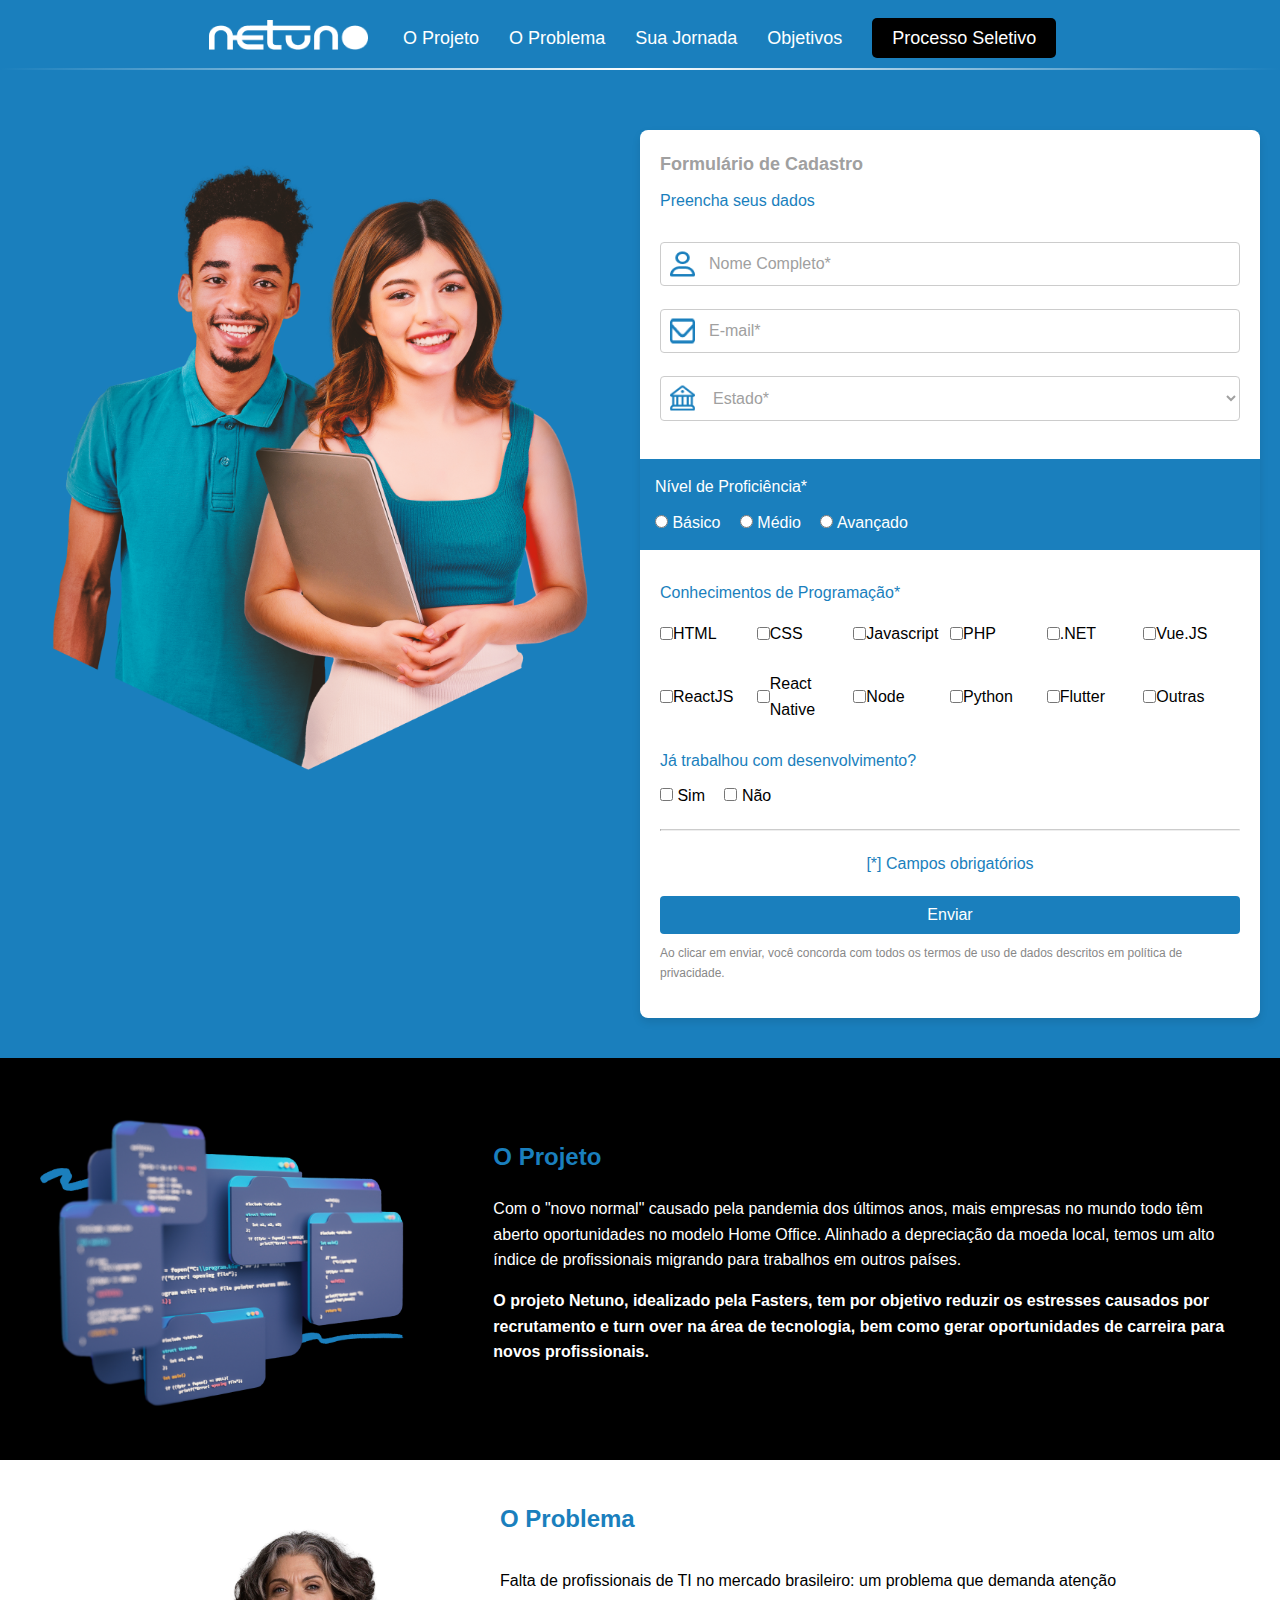
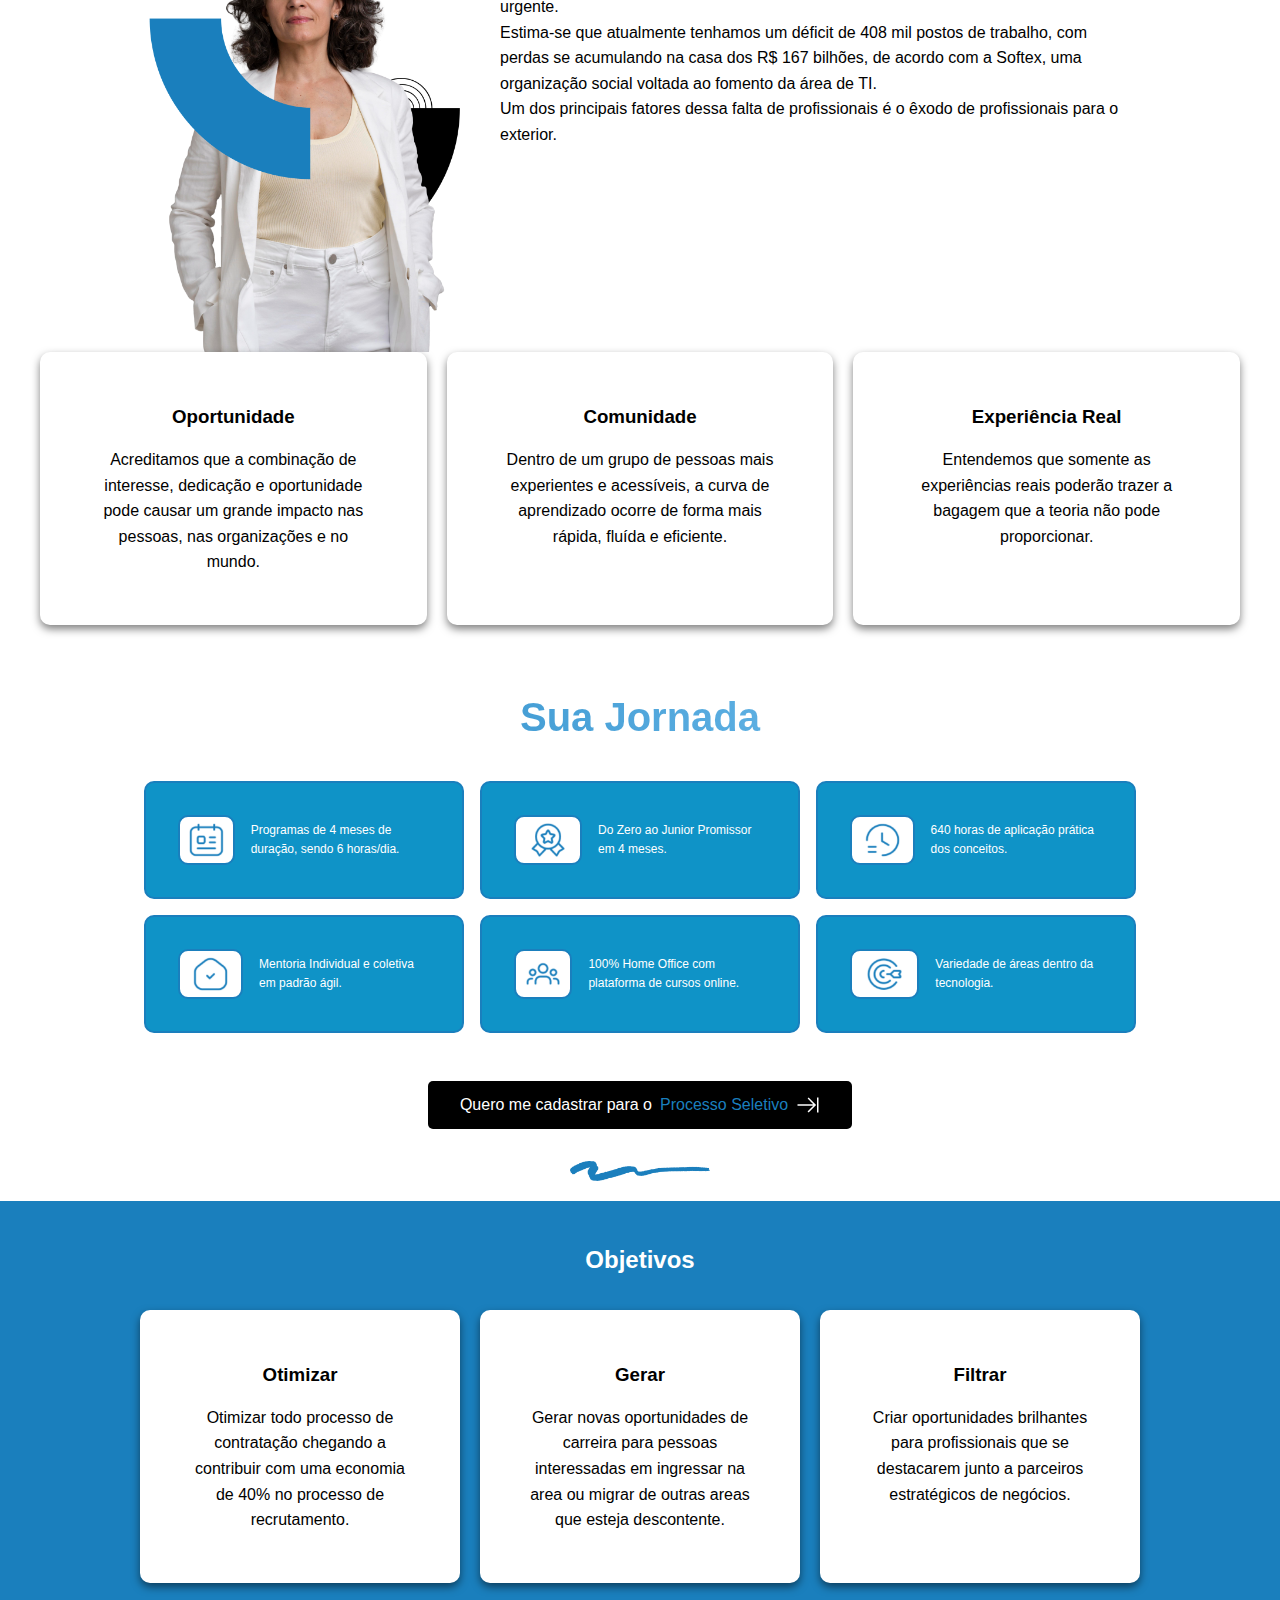
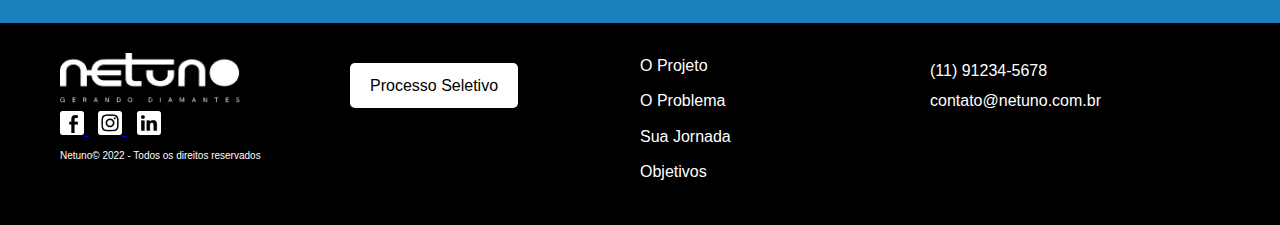
==== index.html @ 30e7a7a8 "change local index" ====
<!DOCTYPE html>
<html lang="pt-br">
<head>
    <meta charset="UTF-8">
    <meta name="viewport" content="width=device-width, initial-scale=1.0">
    <meta http-equiv="X-UA-Compatible" content="IE=edge">
    <link rel="stylesheet" href="../css/style.css">
    <link rel="stylesheet" href="../css/resposive.css">
    <title>Desafio HTML Netuno</title>
</head>
<body>
    <!-- Menu e linha gradiente -->
    <header>
        <nav>
            <div class="logo">
                <img src="../imgs/logo_header.png" alt="Logo da Empresa">
            </div>
            <ul>
                <li><a href="#projeto">O Projeto</a></li>
                <li><a href="#problema">O Problema</a></li>
                <li><a href="#jornada">Sua Jornada</a></li>
                <li><a href="#objetivos">Objetivos</a></li>
                <li><a href="#processo-seletivo" class="button">Processo Seletivo</a></li>
            </ul>
        </nav>
        <div class="gradiente-linha"></div>
    </header>

    <!-- Seção com imagem e formulário -->
    <section class="form-section">
        <div class="image-container_form">
            <img src="../imgs/estudantes_img.png" alt="jovens-estudante">
        </div>
        <div class="form-container">
            <div class="form-box">
                <h3 class="form-title">Formulário de Cadastro</h3>
                <p class="form-subtitle">Preencha seus dados</p>

                <div class="input-group">
                    <img src="../imgs/icon_user.png" class="icon" alt="Ícone Pessoa">
                    <input type="text" placeholder="Nome Completo*" class="input-text">
                </div>

                <div class="input-group">
                    <img src="../imgs/icon_email.png" class="icon" alt="Ícone Email">
                    <input type="email" placeholder="E-mail*" class="input-text">
                </div>

                <div class="input-group">
                    <img src="../imgs/icon_casa.png" class="icon" alt="Ícone Casa">
                    <select id="state" name="state" class="input-text">
                        <option value="" disabled selected>Estado*</option>
                        <option value="sp">São Paulo</option>
                        <option value="rj">Rio de Janeiro</option>
                        <option value="mg">Minas Gerais</option>
                    </select>
                </div>
                
                <div class="proficiency-box">
                    <p class="proficiency-title">Nível de Proficiência*</p>
                    <label><input type="radio" name="proficiency" value="basico"> Básico</label>
                    <label><input type="radio" name="proficiency" value="medio"> Médio</label>
                    <label><input type="radio" name="proficiency" value="avancado"> Avançado</label>
                </div>

                <div class="skills-box">
                    <p class="skills-title">Conhecimentos de Programação*</p>
                    <div class="checkbox-group">
                        <label><input type="checkbox" name="skills" value="html"> HTML</label>
                        <label><input type="checkbox" name="skills" value="css"> CSS</label>
                        <label><input type="checkbox" name="skills" value="javascript"> Javascript</label>
						<label><input type="checkbox" name="skills" value="php"> PHP</label>
                        <label><input type="checkbox" name="skills" value="net"> .NET</label>
						<label><input type="checkbox" name="skills" value="vue"> Vue.JS</label>
                    </div>

					<div class="checkbox-group">
						<label><input type="checkbox" name="skills" value="react"> ReactJS</label>
                        <label><input type="checkbox" name="skills" value="reactnat"> React Native</label>
                        <label><input type="checkbox" name="skills" value="node"> Node</label>
						<label><input type="checkbox" name="skills" value="python"> Python</label>
                        <label><input type="checkbox" name="skills" value="flutter"> Flutter</label>
                        <label><input type="checkbox" name="skills" value="outras"> Outras</label>
                    </div>                  
                

                <div class="experience-box">
                    <p>Já trabalhou com desenvolvimento?</p>
                    <label><input type="checkbox" name="experience" value="sim"> Sim</label>
                    <label><input type="checkbox" name="experience" value="nao"> Não</label>
                </div>

                <hr class="form-divider">

                <p class="required-fields">[*] Campos obrigatórios</p>
                <div class="center-button">
                    <button type="submit" class="submit-button">Enviar</button>
                </div>
                

                <p class="privacy-policy">Ao clicar em enviar, você concorda com todos os termos de uso de dados descritos em política de privacidade.</p>
            </div>
        </div>
    </section>
    <!-- Seções -->
    <!-- Seção Projeto-->
    <section id="projeto" class="project-section">
        <div class="project-content">
            <div class="image-container_proj">
                <img src="../imgs/janelas_img.png" alt="janelas de codigos">
            </div>
            <div class="project-text">
                <h2>O Projeto</h2>
                <p>Com o "novo normal" causado pela pandemia dos últimos anos, mais empresas no mundo todo têm aberto oportunidades no modelo Home Office.
                    Alinhado a depreciação da moeda local, temos um alto índice de profissionais migrando para trabalhos em outros países.
                </p>
                <p>O projeto Netuno, idealizado pela Fasters, tem por objetivo reduzir os estresses causados por recrutamento e turn over na área de tecnologia, bem como gerar oportunidades de carreira para novos profissionais.
                </p>
            </div>
        </div>
    </section>
   <!-- Seção Problema -->
<section id="problema" class="problem-section">
    <div class="problem-content">
        <div class="image-container_proj">
            <img src="../imgs/senhora_img.png" alt="senhora">
        </div>
        <div class="problem-text">
            <h2>O Problema</h2>
            <p>Falta de profissionais de TI no mercado brasileiro: um problema que demanda atenção urgente.</p>
            <p>Estima-se que atualmente tenhamos um déficit de 408 mil postos de trabalho, com perdas se acumulando na casa dos R$ 167 bilhões, de acordo com a Softex, uma organização social voltada ao fomento da área de TI.</p>
            <p>Um dos principais fatores dessa falta de profissionais é o êxodo de profissionais para o exterior.</p>
        </div>
    </div>
    <div class="problems-container">
        <div class="problem-box">
            <h3>Oportunidade</h3>
            <p>Acreditamos que a combinação de interesse, dedicação e oportunidade pode causar um grande impacto nas pessoas, nas organizações e no mundo.</p>
        </div>
        <div class="problem-box">
            <h3>Comunidade</h3>
            <p>Dentro de um grupo de pessoas mais experientes e acessíveis, a curva de aprendizado ocorre de forma mais rápida, fluída e eficiente.</p>
        </div>
        <div class="problem-box">
            <h3>Experiência Real</h3>
            <p>Entendemos que somente as experiências reais poderão trazer a bagagem que a teoria não pode proporcionar.</p>
        </div>
    </div>
</section>
    <!-- Seção Jornada -->
    <section id="jornada" class="journey-section">
        <h2 class="titulo-jornada">Sua Jornada</h2>
        <div class="journey-container">
            <div class="journey-box">
                <div class="icon-container">
                    <img src="../imgs/icon1_jornada.png" alt="Ícone 1">
                </div>    
                <p>Programas de 4 meses de duração, sendo 6 horas/dia.</p>
            </div>            
            <div class="journey-box">
                <div class="icon-container">
                    <img src="../imgs/icon2_jornada.png" alt="Ícone 2">
                </div> 
                <p>Do Zero ao Junior Promissor em 4 meses.</p>
            </div>
            <div class="journey-box">
                <div class="icon-container">
                    <img src="../imgs/icon3_jornada.png" alt="Ícone 3">
                </div> 
                    <p>640 horas de aplicação prática dos conceitos.</p>
            </div>
        </div>
        <div class="journey-container">    
            <div class="journey-box">
                <div class="icon-container">
                    <img src="../imgs/icon4_jornada.png" alt="Ícone 4">
                </div> 
                    <p>Mentoria Individual e coletiva em padrão ágil.</p>              
            </div>
            <div class="journey-box">
                <div class="icon-container">
                    <img src="../imgs/icon5_jornada.png" alt="Ícone 5">
                </div> 
                <p>100% Home Office com plataforma de cursos online.</p>              
            </div>
            <div class="journey-box">
                <div class="icon-container">
                    <img src="../imgs/icon6_jornada.png" alt="Ícone 6">
                </div> 
                <p>Variedade de áreas dentro da tecnologia.</p>          
            </div>
        </div>
        <div class="button-journey">
            <button class="botao-processo">
                <span>Quero me cadastrar para o </span>
                <span class="texto-azul">Processo Seletivo</span>
                <img src="../imgs/seta_icon_processo.png" alt="icone Seta" class="seta-icone" >
            </button>
        </div>
        <img src="../imgs/pincel_img.png" alt="Imagem pincel" class="imagem-pincel">
    </section>

    <!-- Seção Objetivos -->
    <section id="objetivos" class="objectives-section">
        <h2>Objetivos</h2>
        <div class="objectives-container">
            <div class="objective-box">
                <h3>Otimizar</h3>
                <p>Otimizar todo processo de contratação chegando a contribuir com uma economia de 40% no processo de recrutamento.</p>
            </div>
            <div class="objective-box">
                <h3>Gerar</h3>
                <p>Gerar novas oportunidades de carreira para pessoas interessadas em ingressar na area ou migrar de outras areas que esteja descontente.</p>
            </div>
            <div class="objective-box">
                <h3>Filtrar</h3>
                <p>Criar oportunidades brilhantes para profissionais que se destacarem junto a parceiros estratégicos de negócios.</p>
            </div>
        </div>
    </section>

	<!-- Rodapé -->
<footer>
    <div class="footer-container">
        <!-- 1ª Coluna: Logo e Redes Sociais -->
        <div class="footer-column">
            <div class="footer-logo">
                <img src="../imgs/logo_footer.png" alt="Logo da Empresa">
            </div>
            <div class="footer-social-media">
                <a href="https://www.facebook.com/seu-perfil" target="_blank">
                    <img src="../imgs/icon_faceb.png" alt="Facebook">
                </a>
                <a href="https://www.instagram.com/seu-perfil" target="_blank">
                    <img src="../imgs/icon_instagram.png" alt="Instagram">
                </a>
                <a href="https://www.linkedin.com/in/seu-perfil" target="_blank">
                    <img src="../imgs/icon_linkedin.png" alt="LinkedIn">
                </a>
				<p>Netuno©  2022 - Todos os direitos reservados</p>
            </div>
        </div>

        <!-- 2ª Coluna: Botão Processo Seletivo -->
        <div class="footer-column">
            <a href="#processo-seletivo" class="footer-button">Processo Seletivo</a>
        </div>

        <!-- 3ª Coluna: Links do Menu -->
        <div class="footer-column">
            <ul>
                <li><a href="#projeto">O Projeto</a></li>
                <li><a href="#problema">O Problema</a></li>
                <li><a href="#jornada">Sua Jornada</a></li>
                <li><a href="#objetivos">Objetivos</a></li>
            </ul>
        </div>

        <!-- 4ª Coluna: Contato -->
        <div class="footer-column">
            <p>(11) 91234-5678</p>
            <p>contato@netuno.com.br</p>
        </div>
    </div>
</footer>
</body>
</html>
---- css/style.css ----
:root{
    --azul: #1A7FBD;
    --preto: #000000;
    --branco: #FFFFFF;
}

* {
    margin: 0;
    padding: 0;
    box-sizing: border-box;
}

/* Estilos do corpo */
body {
    font-family: Arial, sans-serif;
    line-height: 1.6;
    background-color: var(--azul);
}

/* Estilo do menu */
header {
    background-color: var(--azul);
    padding: 20px 0;
}

nav {
    display: flex;
    justify-content: center;
    align-items: center;
    flex-wrap: wrap;
    padding: 0 20px; /* Ajusta os espaçamentos */
}

nav .logo img {
    height: 30px;
    margin-right: 20px;
}

nav ul {
    list-style: none;
    display: flex;
    justify-content: center;
    align-items: center;
}

nav ul li {
    margin: 0 15px;
}

nav ul li a {
    color: var(--branco);
    text-decoration: none;
    font-size: 18px;
    transition: color 0.3s;
}

nav ul li a:hover {
    color: #ddd;
}

nav ul li a.button {
    padding: 10px 20px;
    background-color: var(--preto);
    border-radius: 5px;
}

nav ul li a.button:hover {
    background-color: var(--azul);
}

/* Linha gradiente abaixo do menu */
.gradiente-linha {
    height: 2px;
    background: linear-gradient(to right, rgba(255, 255, 255, 0), rgba(255, 255, 255, 1), rgba(255, 255, 255, 0));
    margin-top: 10px;
}

/* Seção de formulário */
.form-section {
    display: flex;
    padding: 40px 20px;
}

.image-container_form {
    width: 100%; 
    margin-bottom: 20px;
}

.image-container_form img {
    width: 100%; 
    height: auto;
    display: block;
  }

  .form-container {
    width: 100%; 
    padding-left: 0;
}

.form-box {
    background-color: var(--branco);
    padding: 20px;
    border-radius: 8px;
    box-shadow: 0 4px 8px rgba(0, 0, 0, 0.1);
    border-top-left-radius: 8px;
    border-bottom-right-radius: 8px;
    border-image-source: linear-gradient(to right, var(--azul), var(--azul));
    border-image-slice: 1;
}

input[type=text], select {
    width: 100%;
    padding: 12px 20px;
    margin: 8px 0;
    display: inline-block;
    border: 1px solid #ccc;
    border-radius: 4px;
    box-sizing: border-box;
    color: #A0A0A0;
    font-size: 16px; /* Tamanho da fonte consistente */
}

.form-title {
    color: #A0A0A0;
    font-size: 18px;
    margin-bottom: 10px;
}

.form-subtitle {
    color: #1A7FBD;
    font-size: 16px;
    margin-bottom: 20px;
}

.input-group {
    position: relative;
    margin-bottom: 15px;
}

.input-group .icon {
    position: absolute;
    left: 10px;
    top: 50%;
    transform: translateY(-50%);
    width: 25px; /* Tamanho do ícone */
    height: 25px; /* Tamanho do ícone */
}

.input-group input, 
.input-group select {
    width: 100%;
    padding: 12px 20px 12px 48px; 
    border: 1px solid #ccc;
    border-radius: 4px;
    color: #A0A0A0;
    font-size: 16px; 
    box-sizing: border-box;    
    background-color: white;
}

.input-group input::placeholder {
    color: #A0A0A0;
}

.proficiency-box {
    background-color:#1A7FBD;
    padding: 15px;
    /*border-radius: 4px;*/
    margin-top: 30px;
    margin-bottom: 30px;
    margin-left: -20px;
    margin-right: -20px
}

.proficiency-title {
    color:var(--branco);
    margin-bottom: 10px;
}

.proficiency-box label {
    color: var(--branco);
    margin-right: 15px;
}

.skills-box {
    margin-bottom: 15px;
}

.skills-title {
    color: #1A7FBD;
    margin-bottom: 15px;
}

.checkbox-group {
    display: flex;
    justify-content: space-between;
    margin-bottom: 15px;
}
  
.checkbox-group label {
    width: 100%; /* Cada label ocupará a largura total disponível */
    margin-bottom: 10px;
    display: flex;
    align-items: center;
}

.experience-box {
    margin-bottom: 20px;
}

.experience-box p {
    color: #1A7FBD;
    margin-bottom: 10px;
}

.experience-box label {
    margin-right: 15px;
}

.form-divider {
    border-top: 1px solid #ccc;
    margin: 20px 0;
}

.required-fields {
    color: #1A7FBD;
    margin-bottom: 20px;
    text-align: center;
}

.submit-button {
    background-color: #1A7FBD;
    color: #fff;
    padding: 10px;
    border: none;
    border-radius: 4px;
    cursor: pointer;
    font-size: 16px;
    text-align: center;
    width: 100%; 
}

/* Centralizar botão salvar */
.center-button{
    text-align: center;
}

.submit-button:hover {
    background-color: #1A7FBD;
}

.privacy-policy {
    font-size: 12px;
    color: #888;
    margin-top: 10px;
}

/* Estilo para seções e containers de "Projeto" e "Problema" */
/* Seção de projeto */
.project-section {
    background-color: var(--preto);
    padding: 40px;
    display: flex;
    justify-content: center;
    align-items: center;
}

.project-content {
    display: flex;
    align-items: center;
    gap: 80px;
    max-width: 1200px;
    width: 100%;
    flex-wrap: wrap;
}

.image-container {
    flex: 1;
    display: flex;
    justify-content: center;
    align-items: center;
}

.image-container img {
    max-width: 100%;
    height: auto;
    border-radius: 8px;
}

.project-text {
    flex: 2;
    color: var(--branco);
}

.project-text h2 {
    color: var(--azul);
    margin-bottom: 20px;
}

.project-text p {
    margin-bottom: 15px;
}

#projeto {
    background-color: var(--preto);
    color: var(--azul); 
    padding: 40px; 
    text-align: left;
}

/* Estilo para o título (h2) da seção "O Projeto" */
.project-text h2 {
    color: var(--azul);
    text-align: left;
}

/* Estilo para o 1º parágrafo */
.project-text p:first-of-type {
    color: var(--branco);
    text-align: left;
}

/* Estilo para o 2º parágrafo */
.project-text p:nth-of-type(2) {
    color: var(--branco);
    font-weight: bold;
    text-align: left;
}

/* Estilo para seção Jornada */
#jornada {
    background-color: var(--branco);
    padding: 20px;
    text-align: left;    
}

.titulo-jornada {
    font-size: 2.5rem;
    background: linear-gradient(to right, var(--azul), #87CEFA);
    -webkit-background-clip: text;
    -webkit-text-fill-color: transparent;
    margin-bottom: 2rem;
    text-align: center;
}

.journey-container {
    display: flex;
    flex-wrap: wrap;
    justify-content: center;
    gap: 1rem;
}

.journey-box {
    background-color: rgb(15, 147, 199);
    color: white;
    width: 320px;
    margin-bottom: 16px;
    padding: 2rem;
    border-radius: 10px; 
    border: 2px solid var(--azul); 
    display: flex;
    align-items: center;
    font-size: 12px;   
    gap: 1rem;
}

.journey-box .icon-container {
    width: 90px; 
    height: 50px; 
    border-radius: 10px; 
    border: 2px solid var(--azul); 
    display: flex;
    justify-content: center;
    align-items: center;
    background-color: white; 
}

.journey-box img {
    max-width: 100%; 
    max-height: 75%; 
    object-fit: contain;
}

.botao-processo {
    background-color: black;
    color: white;
    padding: 0.75rem 2rem;
    border: none;
    border-radius: 5px;
    cursor: pointer;
    font-size: 1rem;
    display: flex;
    align-items: center;
    justify-content: center;
    gap: 0.5rem;
}

.button-journey {
    display: flex;
    justify-content: center;
    align-items: center;
    text-align: center;
    margin-top: 2rem;
}

.botao-processo .texto-azul {
    color: var(--azul);
}

.seta-icone {
    width: 1.5rem; /* Ajuste o tamanho da seta conforme necessário */
    height: auto;
    display: inline-block;
    vertical-align: middle;
}

.imagem-pincel {
    display: block;
    margin: 2rem auto 0;
    width: 140px; 
}

/* Estilo geral para as seções Problema e Objetivos */
#problema{
    background-color: var(--branco);
    color: var(--preto); 
    padding: 40px;
}

#objetivos {
    background-color: var(--azul);
    color: var(--preto); 
    padding: 40px; 
}

/* Estrutura e alinhamento das seções */
.problem-section,
.objectives-section {
    display: flex;
    flex-direction: column;
    align-items: center;
    padding: 40px 40px;
}

/* Conteúdo principal das seções */
.problem-content,
.objectives-container {
    display: flex;
    justify-content: center;
    gap: 40px;
    flex-wrap: wrap;
    max-width: 1000px;
    width: 100%;
}
/* Imagem na seção Problema */
.image-container_proj {
    flex: 1;
    max-width: 400px;
}

.image-container_proj img {
    width: 100%;
    height: auto;
    display: block;
    border-radius: 8px;
}

.problem-text {
    flex: 2;
    max-width:700px;
}

.problem-section h2{
    color:var(--azul);
    margin-bottom: 30px;
}

/* Caixas de Problema e Objetivos */
.problem-box,
.objective-box {
    background-color: var(--branco);
    flex: 1;
    min-width: 300px;
    max-width: 400px;
    padding: 50px;
    border-radius: 10px;
    text-align: center;
    box-shadow: 0 4px 8px rgba(0, 0, 0, 0.5);
    transition: transform 0.2s ease-in-out;
}

/* Ajuste para garantir que as caixas tenham a mesma altura */
.problems-container,
.objectives-container {
    display: flex;
    justify-content: center;
    gap: 20px;
}

.problem-box,
.objective-box {
    width: 100%;
    height: auto;
}

/* Efeito de hover */
.problem-box:hover,
.objective-box:hover {
    transform: translateY(-5px);
}

/* Estilo para o título (h2) das seções */

.objectives-section h2 {
    color: var(--branco);
    margin-bottom: 30px;
}

/* Estilo para os subtítulos (h3) dentro das caixas */
.problem-box h3,
.objective-box h3 {
    color: var(--preto);
    margin-bottom: 15px;
}

/* Estilos do Rodapé */
footer {
    background-color: var(--preto);
    color: var(--branco);
    padding: 20px 0;    
}

.footer-container {
    display: flex;
    justify-content: space-between;
    max-width: 1200px;
    margin: 0 auto;
    padding: 0 20px;
}

.footer-social-media p {
font-size: 10px;
}

.footer-column {
    flex: 1 1 100%;
    margin: 10px 0;
    max-width: 300px;
    text-align: left;
}

.footer-logo img {
    max-width: 180px; 
}

.footer-social-media a {
    margin-right: 10px;
}

.footer-social-media img {
    width: 24px; 
    height: 24px;
}

.footer-button {
    background-color: var(--branco);
    color: var(--preto);
    padding: 10px 20px;
    text-decoration: none;
    border-radius: 5px;
    display: inline-block;
    margin-top: 10px;
    text-align: center;
}

.footer-button:hover {
    background-color: gray;
}

.footer-column ul {
    list-style-type: none;
    padding: 0;
}

.footer-column ul li {
    margin-bottom: 10px;
}

.footer-column ul li a {
    color: white;
    text-decoration: none;
}

.footer-column ul li a:hover {
    text-decoration: underline;
}

.footer-column p {
    margin: 5px 0;
}
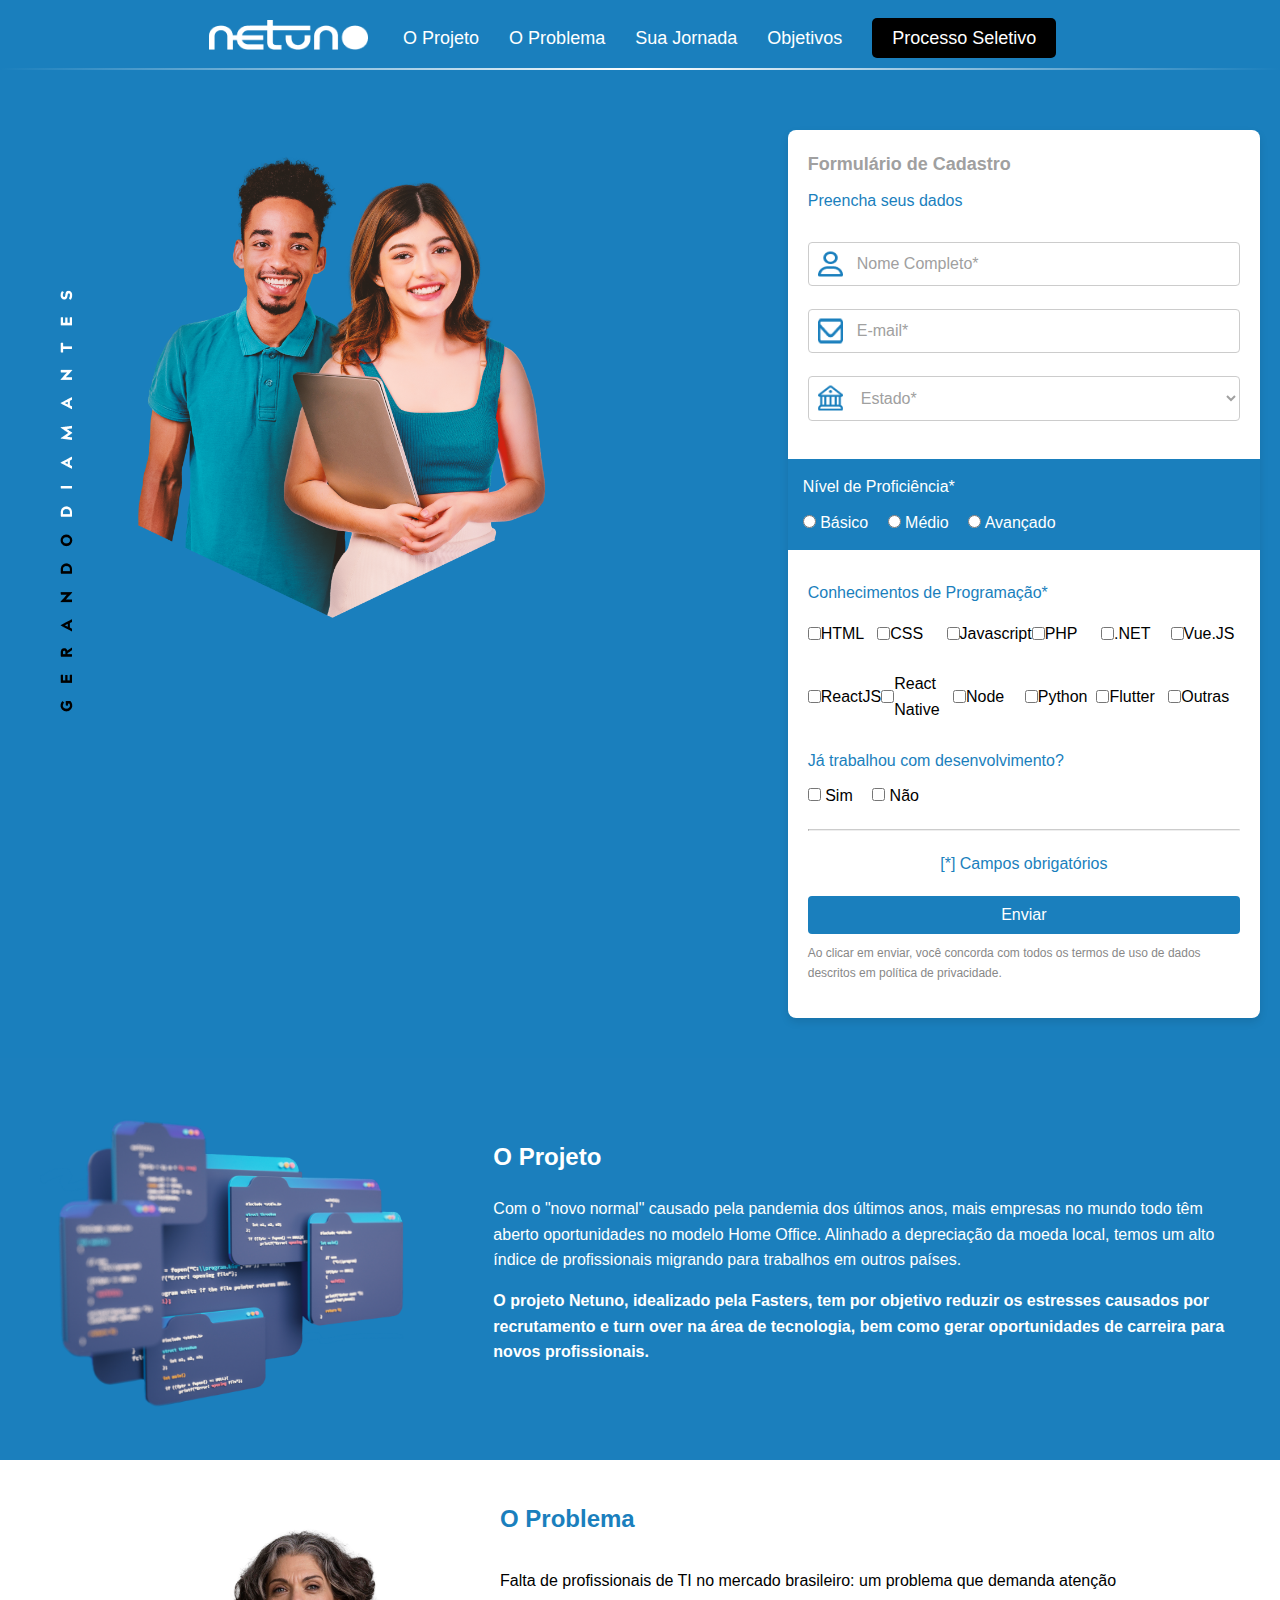
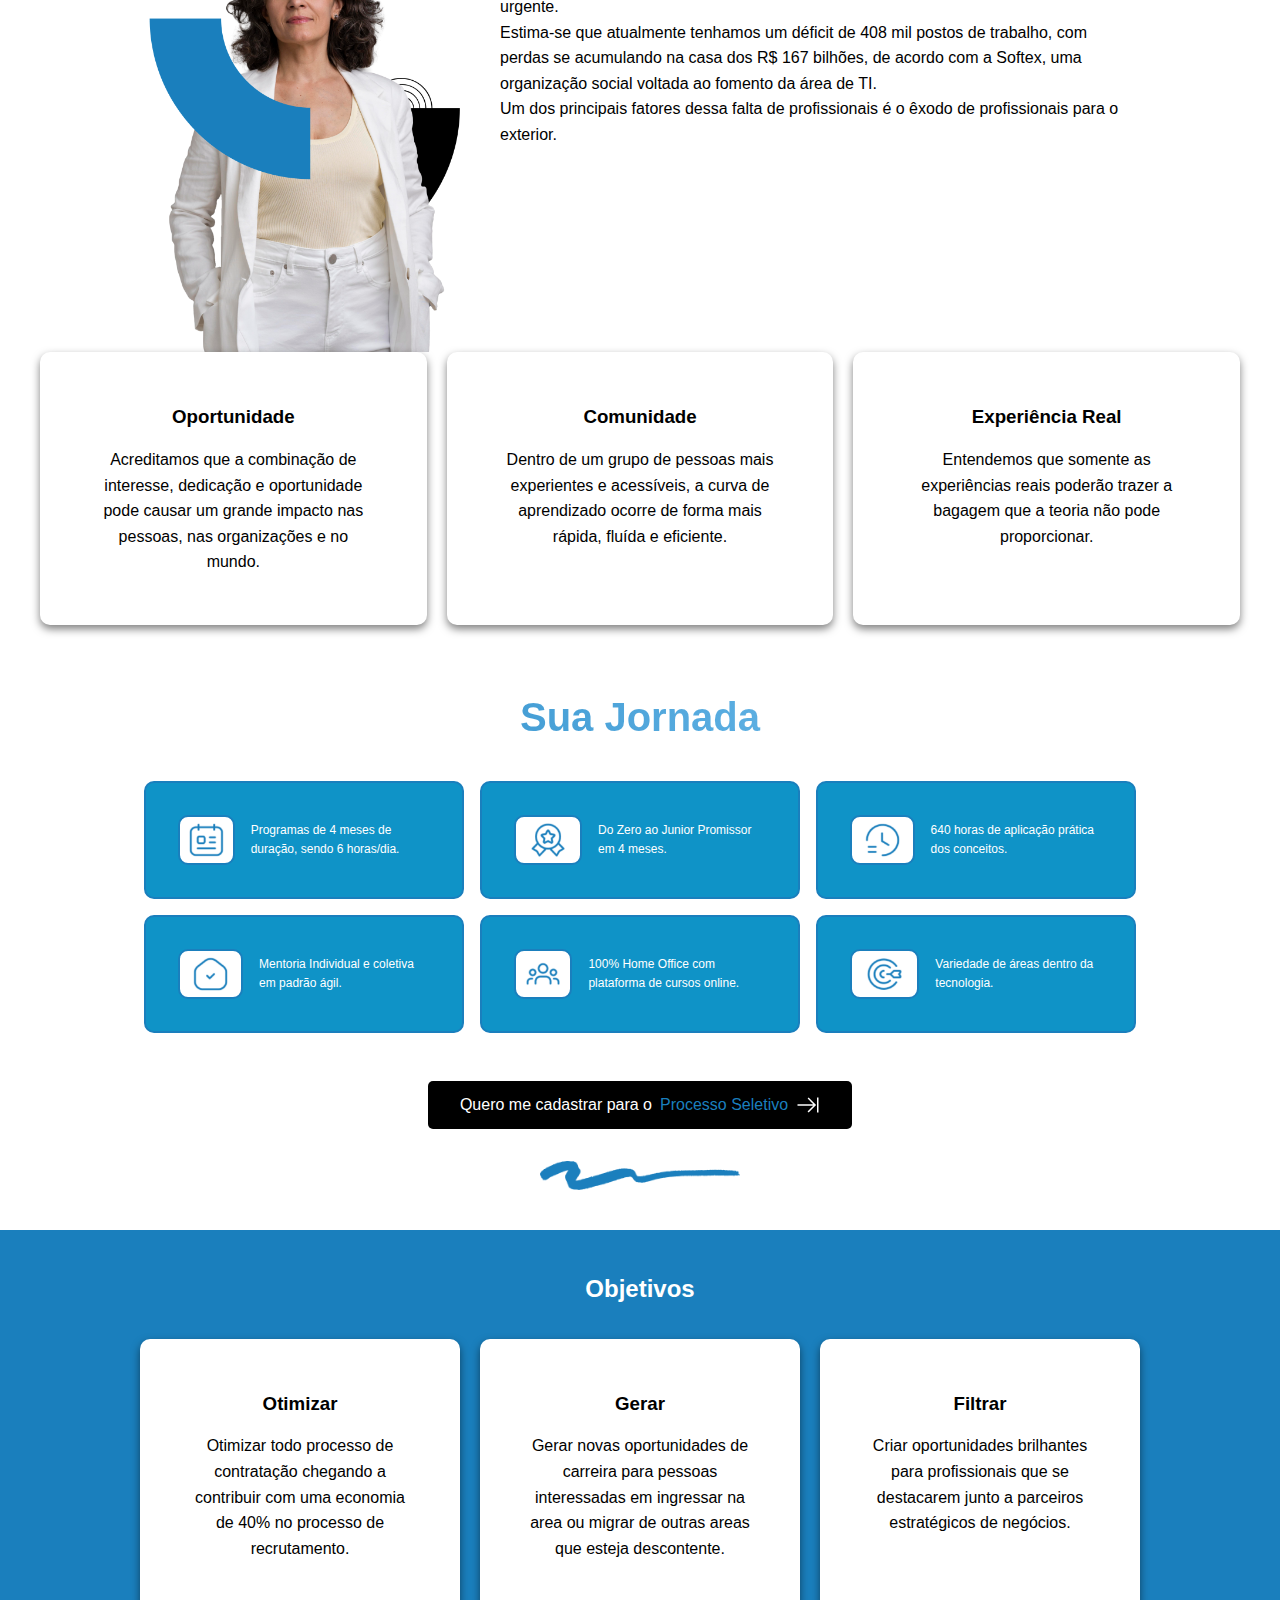
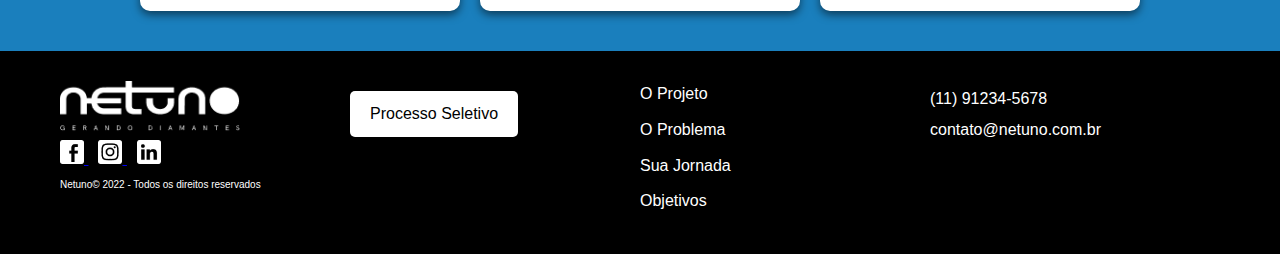
==== commit 9f442024: "edit css" ====
--- a/index.html
+++ b/index.html
@@ -6,7 +6,7 @@
     <meta http-equiv="X-UA-Compatible" content="IE=edge">
     <link rel="stylesheet" href="../css/style.css">
     <link rel="stylesheet" href="../css/resposive.css">
-    <title>Desafio HTML Netuno</title>
+    <title>Desafio frontend Netuno</title>
 </head>
 <body>
     <!-- Menu e linha gradiente -->
@@ -28,6 +28,9 @@
 
     <!-- Seção com imagem e formulário -->
     <section class="form-section">
+        <div class="image-vertical">
+            <img src="../imgs/GerandoDiamantes.png" alt="frase gerando diamentes">
+        </div>
         <div class="image-container_form">
             <img src="../imgs/estudantes_img.png" alt="jovens-estudante">
         </div>
--- a/css/style.css
+++ b/css/style.css
@@ -1,5 +1,6 @@
 :root{
     --azul: #1A7FBD;
+    --azulpj: #1B7FBD;
     --preto: #000000;
     --branco: #FFFFFF;
 }
@@ -28,7 +29,7 @@
     justify-content: center;
     align-items: center;
     flex-wrap: wrap;
-    padding: 0 20px; /* Ajusta os espaçamentos */
+    padding: 0 20px;
 }
 
 nav .logo img {
@@ -87,14 +88,19 @@
 }
 
 .image-container_form img {
-    width: 100%; 
+    width: 70%; 
     height: auto;
     display: block;
   }
 
-  .form-container {
-    width: 100%; 
-    padding-left: 0;
+.image-vertical{
+    margin: 40px;
+    padding-top: 120px;
+
+}
+.form-container {
+    width: 70%; 
+    padding-left: 0px;
 }
 
 .form-box {
@@ -286,32 +292,28 @@
     height: auto;
     border-radius: 8px;
 }
+/* Estilo para a seção "O Projeto" */
+#projeto {
+    background-color: var(--azulpj);
+    color: var(--branco); 
+    padding: 40px; 
+    text-align: left;
+}
 
 .project-text {
     flex: 2;
     color: var(--branco);
 }
 
+/* Estilo para o título (h2) da seção "O Projeto" */
 .project-text h2 {
-    color: var(--azul);
+    color: var(--branco);
     margin-bottom: 20px;
+    text-align: left;
 }
 
 .project-text p {
     margin-bottom: 15px;
-}
-
-#projeto {
-    background-color: var(--preto);
-    color: var(--azul); 
-    padding: 40px; 
-    text-align: left;
-}
-
-/* Estilo para o título (h2) da seção "O Projeto" */
-.project-text h2 {
-    color: var(--azul);
-    text-align: left;
 }
 
 /* Estilo para o 1º parágrafo */
@@ -417,7 +419,8 @@
 .imagem-pincel {
     display: block;
     margin: 2rem auto 0;
-    width: 140px; 
+    padding-bottom: 20px;
+    width: 200px; 
 }
 
 /* Estilo geral para as seções Problema e Objetivos */
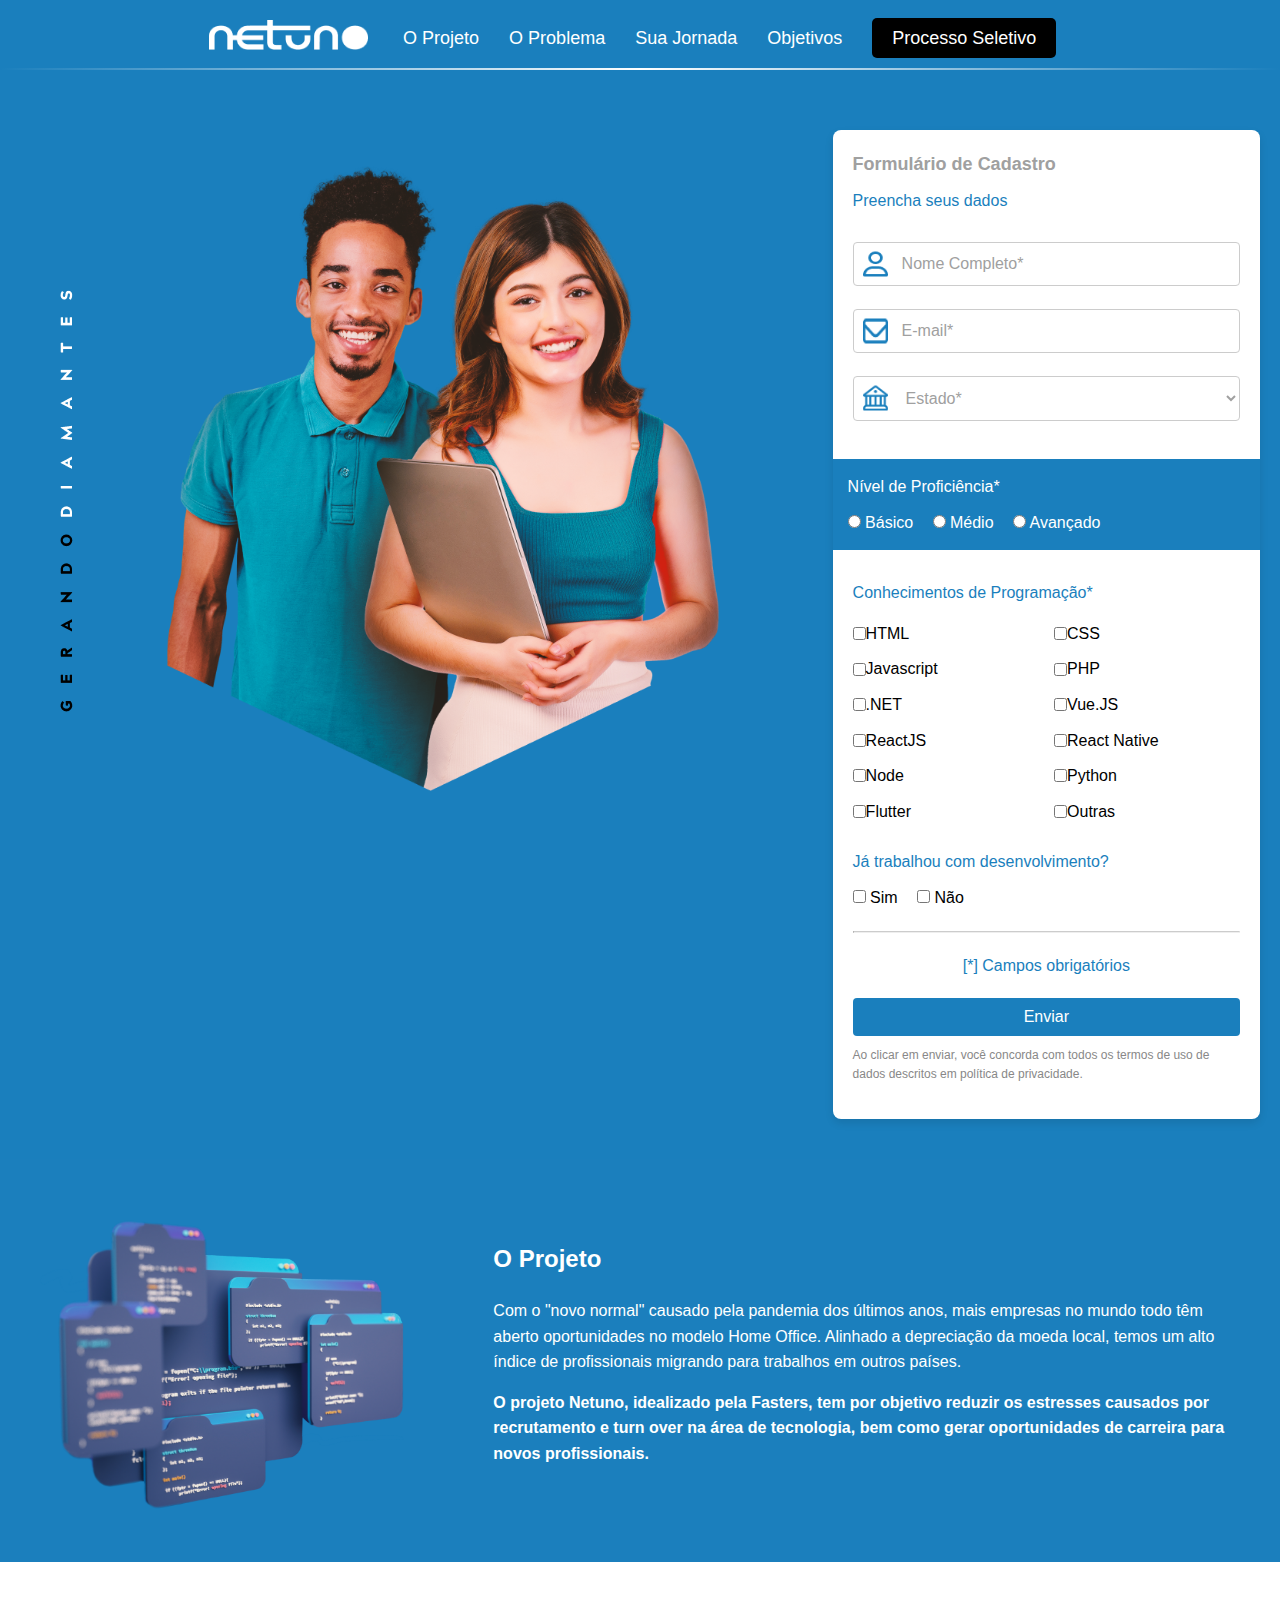
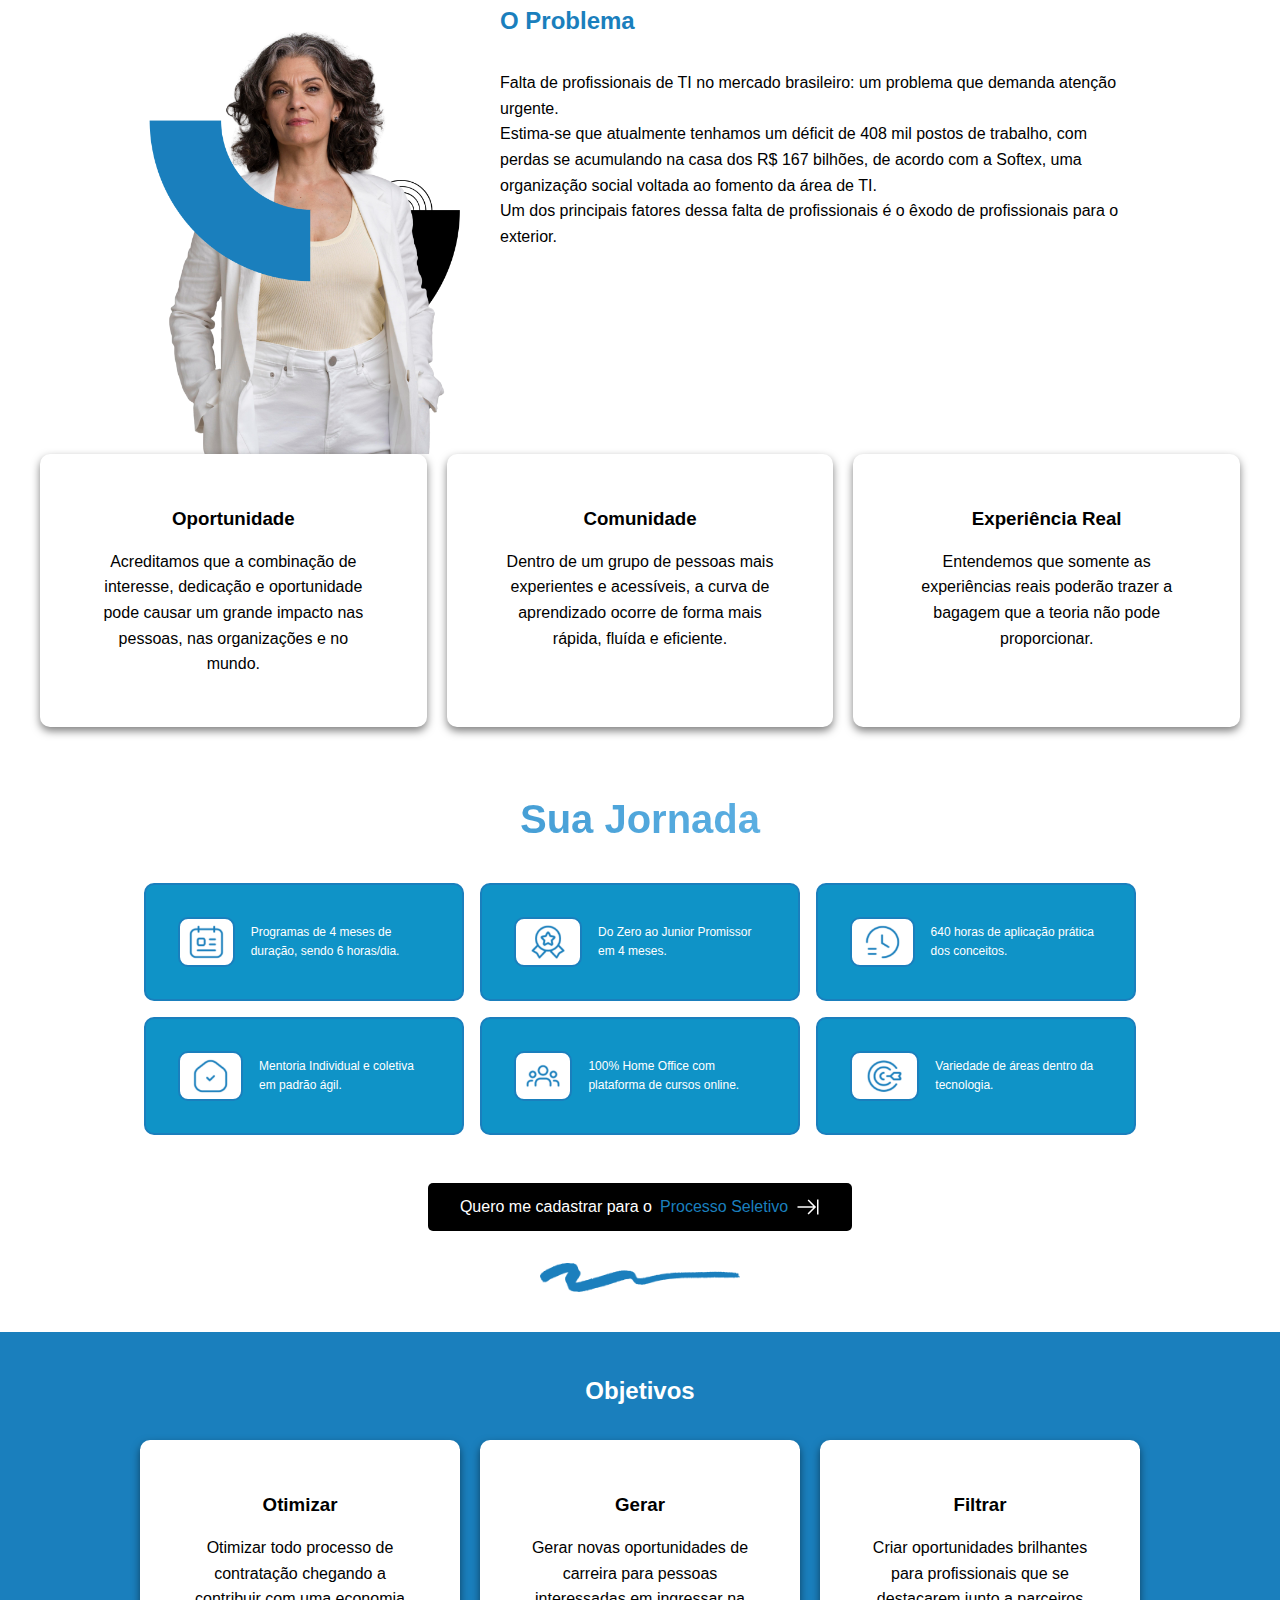
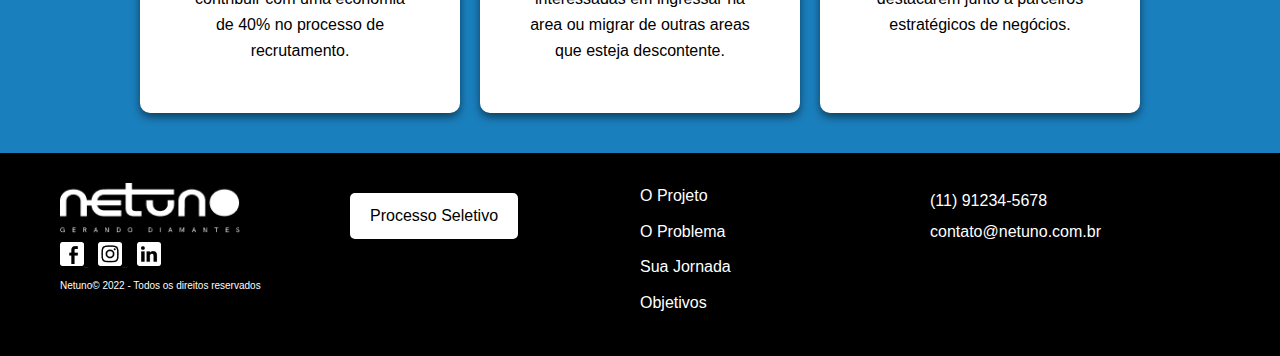
==== commit c127dd68: "new changes" ====
--- a/index.html
+++ b/index.html
@@ -75,18 +75,14 @@
 						<label><input type="checkbox" name="skills" value="php"> PHP</label>
                         <label><input type="checkbox" name="skills" value="net"> .NET</label>
 						<label><input type="checkbox" name="skills" value="vue"> Vue.JS</label>
-                    </div>
-
-					<div class="checkbox-group">
+          		
 						<label><input type="checkbox" name="skills" value="react"> ReactJS</label>
                         <label><input type="checkbox" name="skills" value="reactnat"> React Native</label>
                         <label><input type="checkbox" name="skills" value="node"> Node</label>
 						<label><input type="checkbox" name="skills" value="python"> Python</label>
                         <label><input type="checkbox" name="skills" value="flutter"> Flutter</label>
                         <label><input type="checkbox" name="skills" value="outras"> Outras</label>
-                    </div>                  
-                
-
+                    </div>	               
                 <div class="experience-box">
                     <p>Já trabalhou com desenvolvimento?</p>
                     <label><input type="checkbox" name="experience" value="sim"> Sim</label>
--- a/css/style.css
+++ b/css/style.css
@@ -80,18 +80,23 @@
 .form-section {
     display: flex;
     padding: 40px 20px;
+    justify-content: space-between;
+    align-items: flex-start;
+    gap: 20px; /* Ajusta o espaçamento entre os elementos */
 }
 
 .image-container_form {
+    width: 70%;
+    display: flex;
+    justify-content: center;
+    align-items: center;
+}
+
+.image-container_form img {
     width: 100%; 
-    margin-bottom: 20px;
-}
-
-.image-container_form img {
-    width: 70%; 
     height: auto;
     display: block;
-  }
+}
 
 .image-vertical{
     margin: 40px;
@@ -99,8 +104,9 @@
 
 }
 .form-container {
-    width: 70%; 
-    padding-left: 0px;
+    width: 50%;
+    padding-left: 40px; /* Aumenta a distância da lateral esquerda */
+    box-sizing: border-box; /* Inclui o padding no cálculo da largura */
 }
 
 .form-box {
@@ -199,15 +205,17 @@
 
 .checkbox-group {
     display: flex;
-    justify-content: space-between;
+    flex-wrap: wrap; /* Permite que os itens quebrem linha */
+    justify-content: space-between; /* Espaço entre os itens */
     margin-bottom: 15px;
+    width: 100%; /* Garante que o grupo de checkboxes ocupe a largura completa */
 }
   
 .checkbox-group label {
-    width: 100%; /* Cada label ocupará a largura total disponível */
+    width: 48%; /* Garante que cada checkbox ocupe metade da largura do grupo */
+    display: flex;
+    align-items: center;
     margin-bottom: 10px;
-    display: flex;
-    align-items: center;
 }
 
 .experience-box {
@@ -500,10 +508,18 @@
     gap: 20px;
 }
 
+.objectives-container {
+    display: flex;
+    justify-content: center;
+    gap: 20px;
+}
+
 .problem-box,
 .objective-box {
-    width: 100%;
-    height: auto;
+    flex: 1;
+    min-width: 300px;
+    padding: 50px;
+    text-align: center;
 }
 
 /* Efeito de hover */
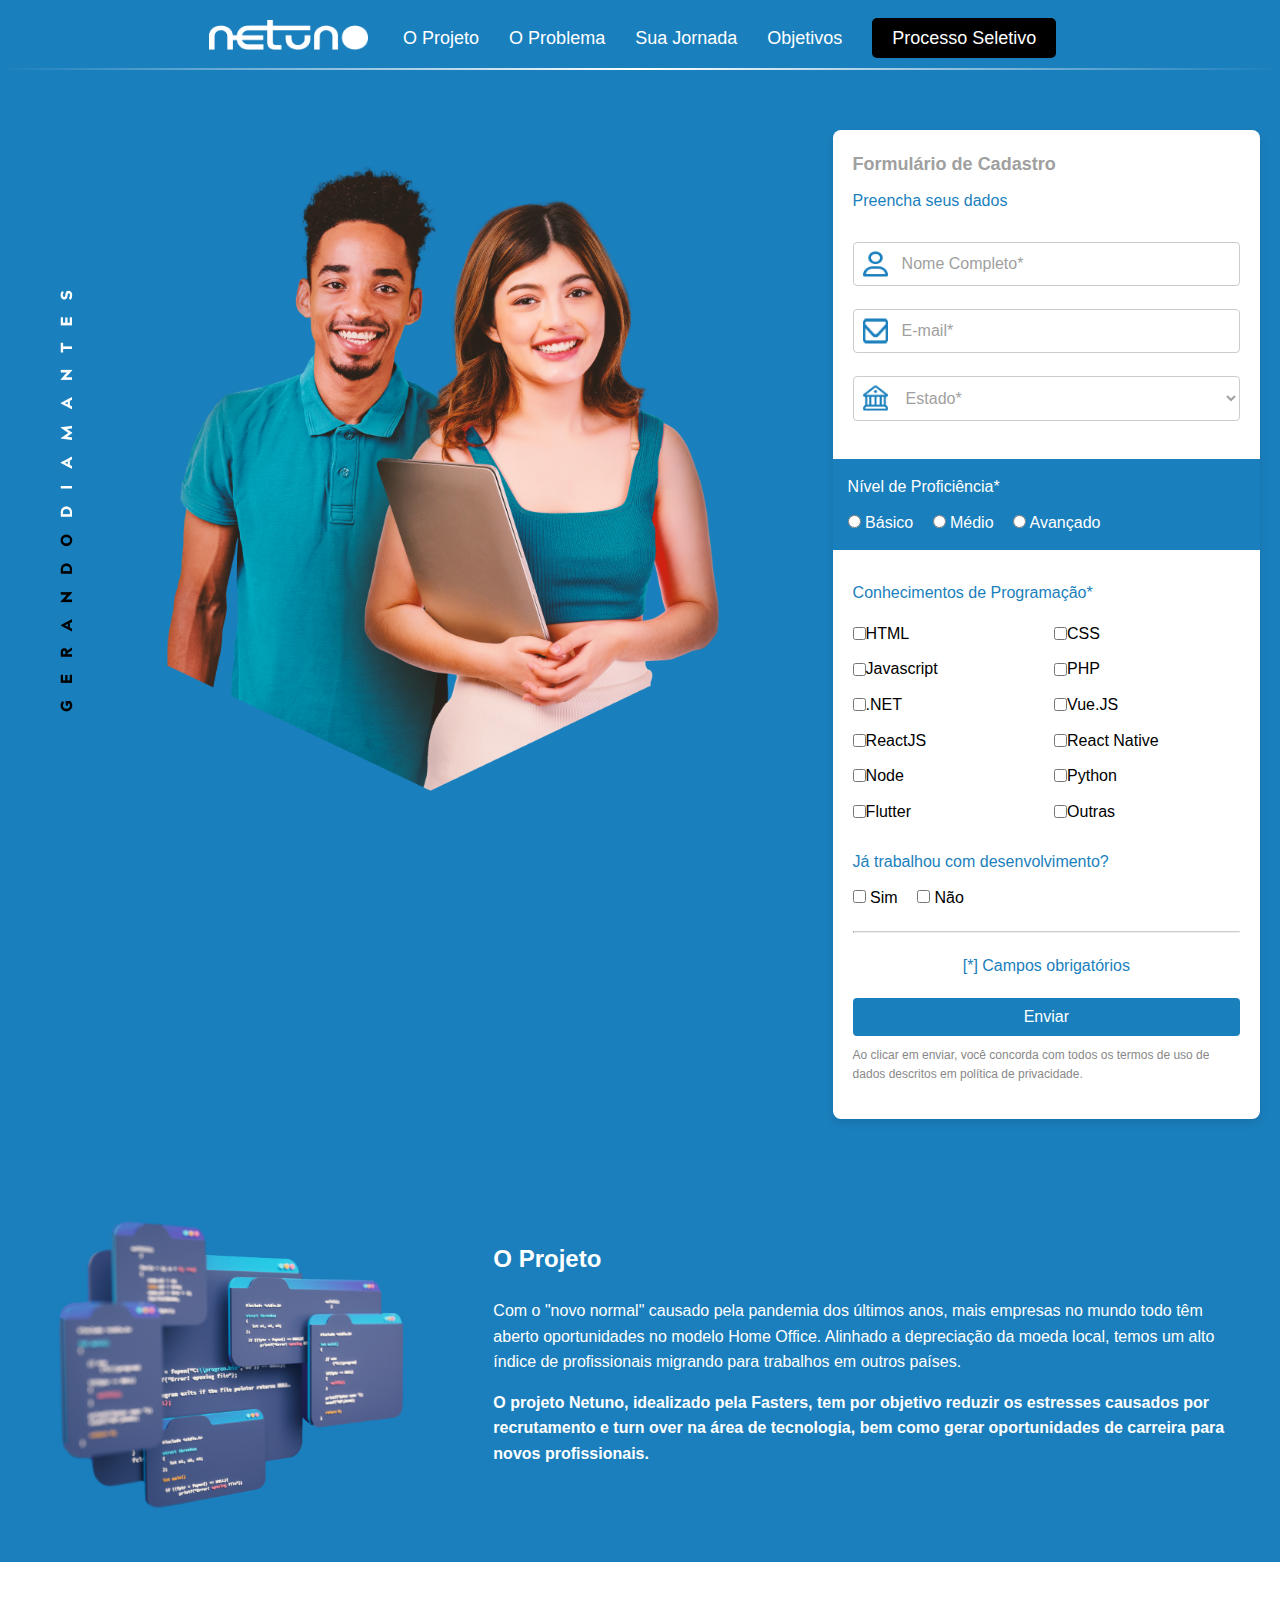
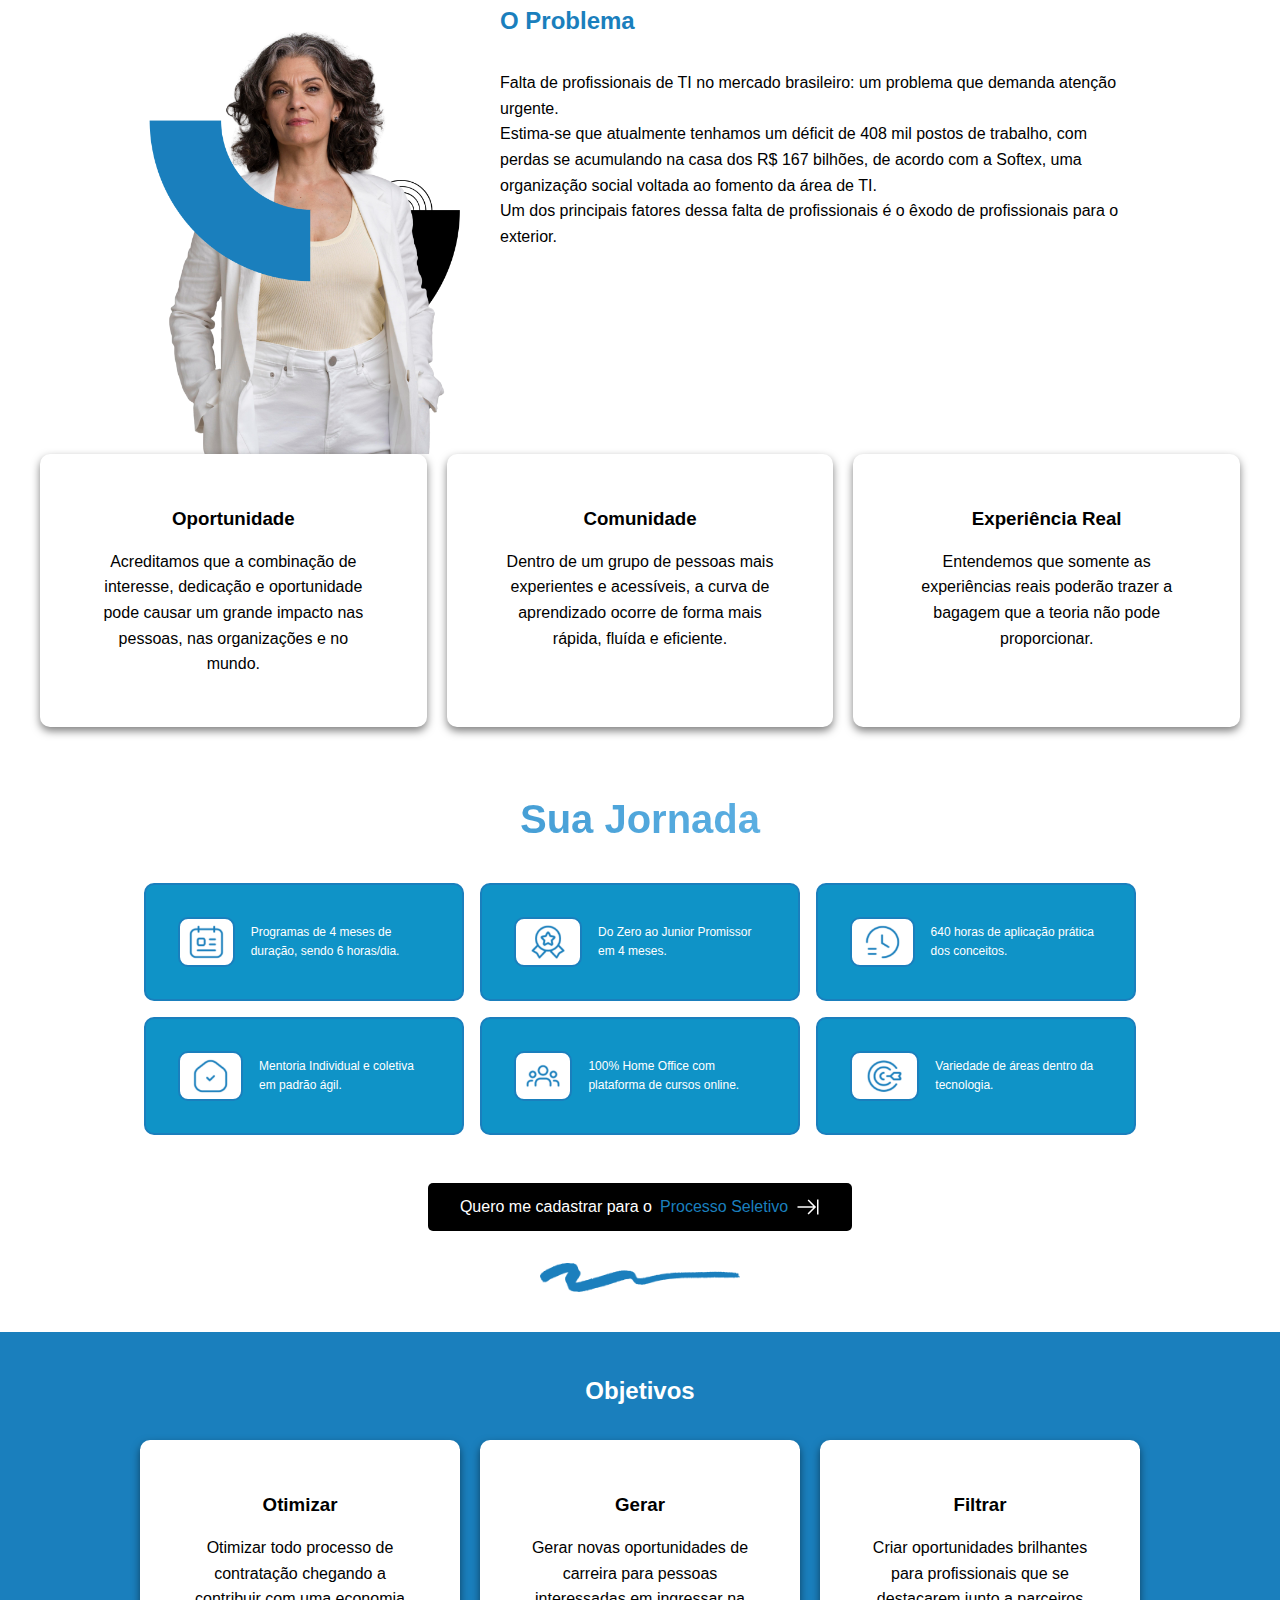
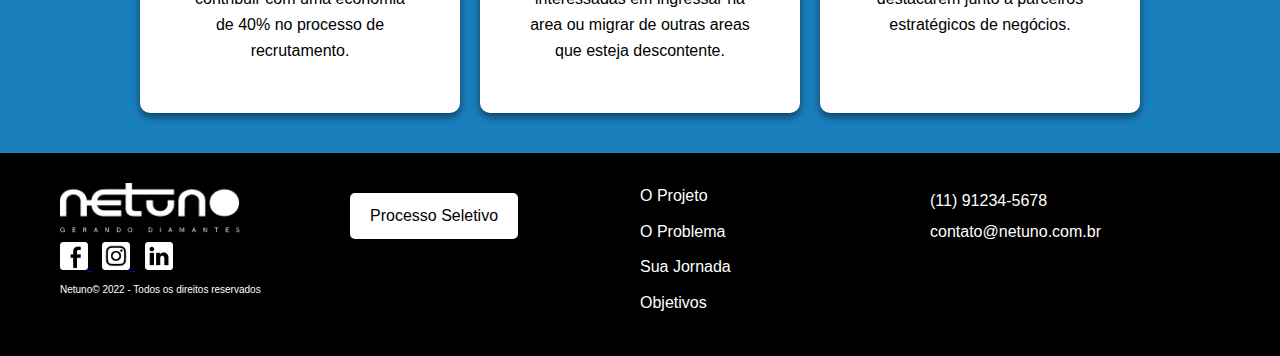
==== commit cc9bdfb4: "edit social media" ====
--- a/index.html
+++ b/index.html
@@ -227,13 +227,13 @@
                 <img src="../imgs/logo_footer.png" alt="Logo da Empresa">
             </div>
             <div class="footer-social-media">
-                <a href="https://www.facebook.com/seu-perfil" target="_blank">
+                <a href="https://www.facebook.com/fastersbr" target="_blank">
                     <img src="../imgs/icon_faceb.png" alt="Facebook">
                 </a>
-                <a href="https://www.instagram.com/seu-perfil" target="_blank">
+                <a href="https://www.instagram.com/fastersbr/" target="_blank">
                     <img src="../imgs/icon_instagram.png" alt="Instagram">
                 </a>
-                <a href="https://www.linkedin.com/in/seu-perfil" target="_blank">
+                <a href="https://www.linkedin.com/company/fastersbr/" target="_blank">
                     <img src="../imgs/icon_linkedin.png" alt="LinkedIn">
                 </a>
 				<p>Netuno©  2022 - Todos os direitos reservados</p>
--- a/css/style.css
+++ b/css/style.css
@@ -577,8 +577,8 @@
 }
 
 .footer-social-media img {
-    width: 24px; 
-    height: 24px;
+    width: 28px; 
+    height: 28px;
 }
 
 .footer-button {
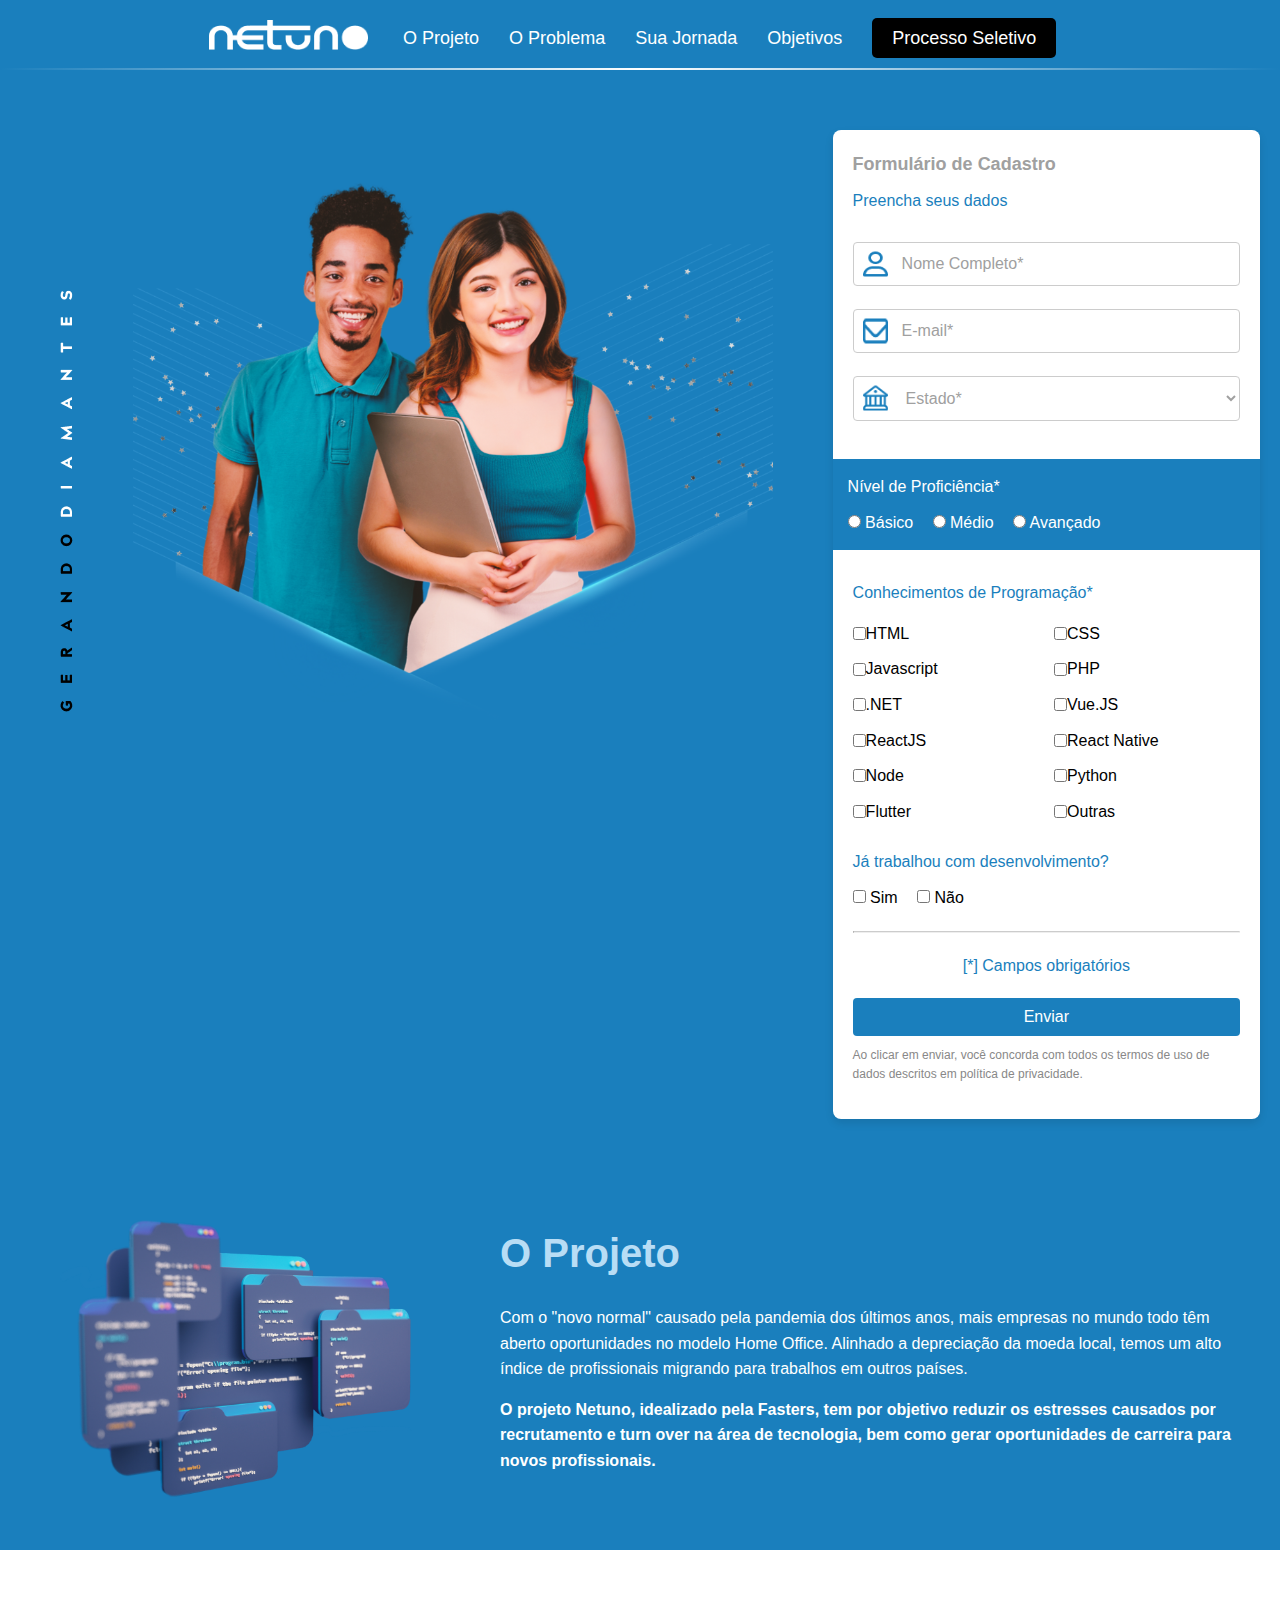
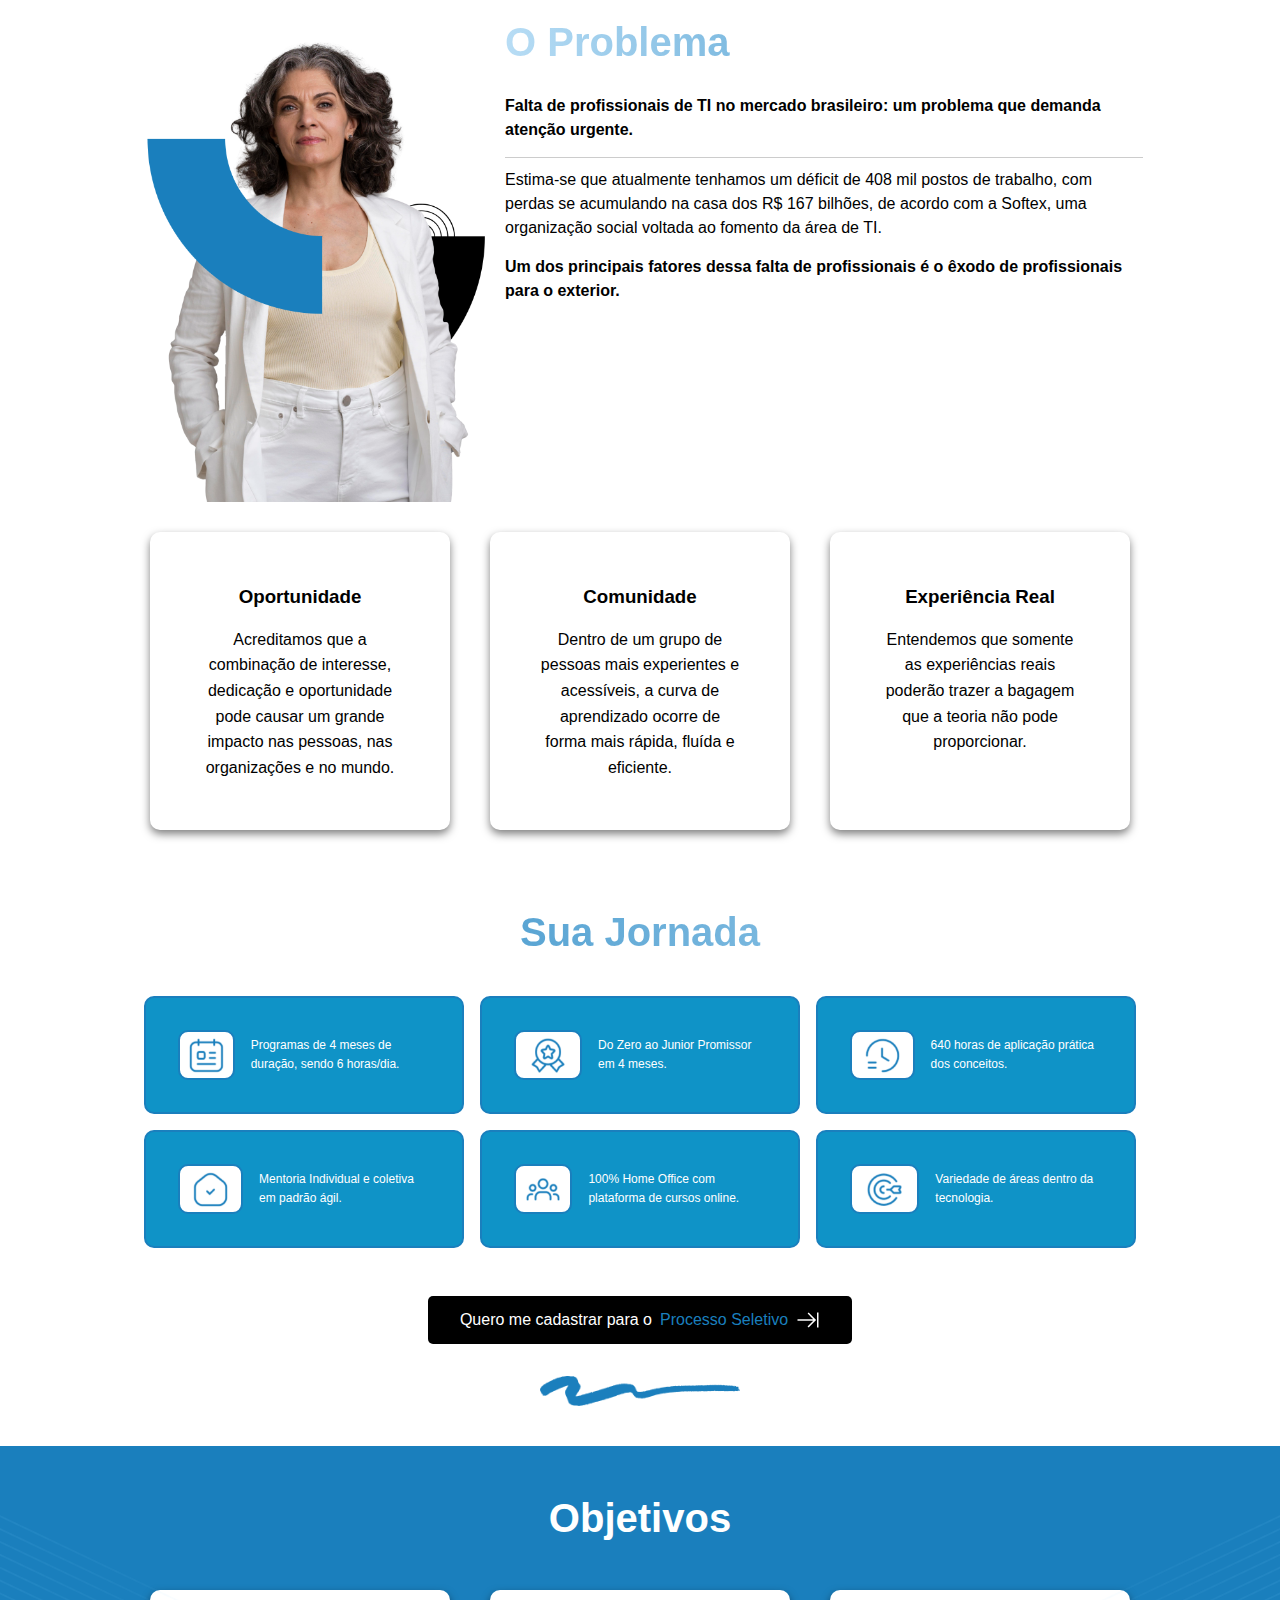
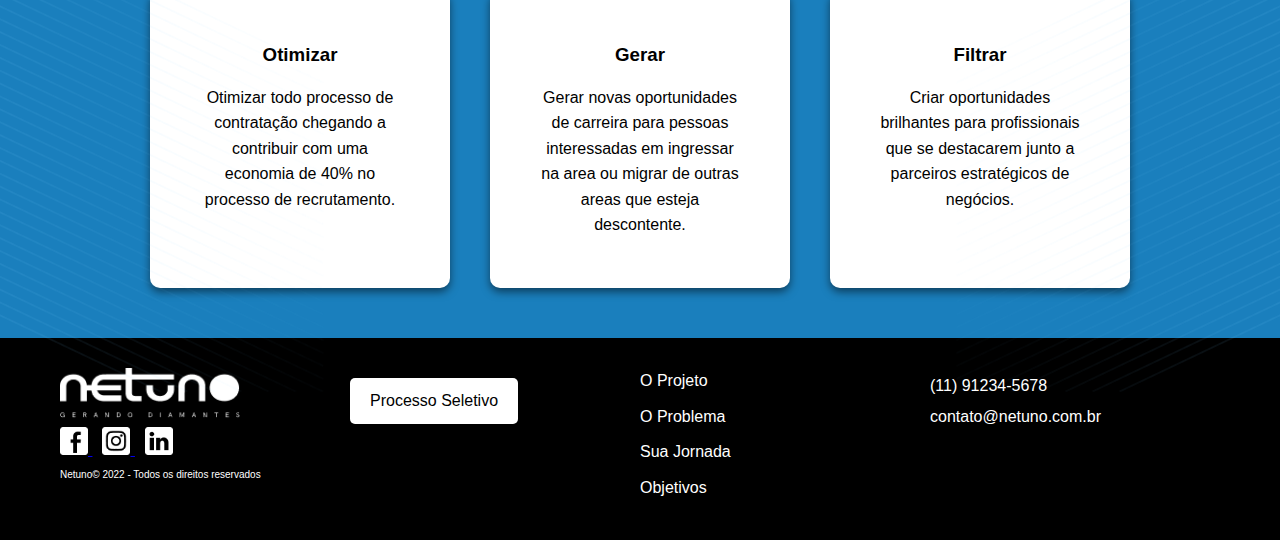
==== commit 30df71d2: "mores edits" ====
--- a/index.html
+++ b/index.html
@@ -29,7 +29,7 @@
     <!-- Seção com imagem e formulário -->
     <section class="form-section">
         <div class="image-vertical">
-            <img src="../imgs/GerandoDiamantes.png" alt="frase gerando diamentes">
+            <img src="../imgs/frase_gerandodiamantes.png" alt="frase gerando diamentes">
         </div>
         <div class="image-container_form">
             <img src="../imgs/estudantes_img.png" alt="jovens-estudante">
@@ -109,7 +109,7 @@
                 <img src="../imgs/janelas_img.png" alt="janelas de codigos">
             </div>
             <div class="project-text">
-                <h2>O Projeto</h2>
+                <h2 class="titulo-project">O Projeto</h2>
                 <p>Com o "novo normal" causado pela pandemia dos últimos anos, mais empresas no mundo todo têm aberto oportunidades no modelo Home Office.
                     Alinhado a depreciação da moeda local, temos um alto índice de profissionais migrando para trabalhos em outros países.
                 </p>
@@ -121,14 +121,15 @@
    <!-- Seção Problema -->
 <section id="problema" class="problem-section">
     <div class="problem-content">
-        <div class="image-container_proj">
+        <div class="image-container_prob">
             <img src="../imgs/senhora_img.png" alt="senhora">
         </div>
         <div class="problem-text">
-            <h2>O Problema</h2>
-            <p>Falta de profissionais de TI no mercado brasileiro: um problema que demanda atenção urgente.</p>
-            <p>Estima-se que atualmente tenhamos um déficit de 408 mil postos de trabalho, com perdas se acumulando na casa dos R$ 167 bilhões, de acordo com a Softex, uma organização social voltada ao fomento da área de TI.</p>
-            <p>Um dos principais fatores dessa falta de profissionais é o êxodo de profissionais para o exterior.</p>
+            <h2 class="titulo-problem">O Problema</h2>
+            <p class="paragrafo-um">Falta de profissionais de TI no mercado brasileiro: um problema que demanda atenção urgente.</p>
+            <div class="linha-separadora"></div>
+            <p class="paragrafo-dois">Estima-se que atualmente tenhamos um déficit de 408 mil postos de trabalho, com perdas se acumulando na casa dos R$ 167 bilhões, de acordo com a Softex, uma organização social voltada ao fomento da área de TI.</p>
+            <p class="paragrafo-tres">Um dos principais fatores dessa falta de profissionais é o êxodo de profissionais para o exterior.</p>
         </div>
     </div>
     <div class="problems-container">
@@ -146,6 +147,7 @@
         </div>
     </div>
 </section>
+
     <!-- Seção Jornada -->
     <section id="jornada" class="journey-section">
         <h2 class="titulo-jornada">Sua Jornada</h2>
@@ -200,8 +202,12 @@
     </section>
 
     <!-- Seção Objetivos -->
-    <section id="objetivos" class="objectives-section">
-        <h2>Objetivos</h2>
+<section id="objetivos" class="objectives-section">
+    <h2>Objetivos</h2>
+    <div class="objectives-images">
+        <div class="image-left">
+            <img src="../imgs/linhas_esq_obj.png" alt="Imagem Lateral Esquerda">
+        </div>
         <div class="objectives-container">
             <div class="objective-box">
                 <h3>Otimizar</h3>
@@ -216,7 +222,11 @@
                 <p>Criar oportunidades brilhantes para profissionais que se destacarem junto a parceiros estratégicos de negócios.</p>
             </div>
         </div>
-    </section>
+        <div class="image-right">
+            <img src="../imgs/linhas_dir_obj.png" alt="Imagem Lateral Direita">
+        </div>
+    </div>
+</section>
 
 	<!-- Rodapé -->
 <footer>
--- a/css/style.css
+++ b/css/style.css
@@ -302,7 +302,7 @@
 }
 /* Estilo para a seção "O Projeto" */
 #projeto {
-    background-color: var(--azulpj);
+    background-color: var(--azul);
     color: var(--branco); 
     padding: 40px; 
     text-align: left;
@@ -314,9 +314,10 @@
 }
 
 /* Estilo para o título (h2) da seção "O Projeto" */
-.project-text h2 {
-    color: var(--branco);
+.titulo-project {
+    color: #b8ddf5;
     margin-bottom: 20px;
+    font-size: 2.5rem;
     text-align: left;
 }
 
@@ -337,6 +338,140 @@
     text-align: left;
 }
 
+.image-container_proj {
+    flex: 1;
+    max-width: 30%;
+    text-align: left; 
+    margin-left: 20px;
+}
+
+.image-container_proj img {
+    width: 100%;
+    height: auto;
+    display: block;
+    border-radius: 8px;
+}
+
+/* Estilo específico para a seção Problema */
+#problema {
+    background-color: var(--branco);
+    padding: 40px; 
+    text-align: left;
+}
+
+.problem-section {
+    display: flex;
+    flex-direction: column;
+    align-items: center;
+    padding: 40px 20px;
+}
+
+.problem-content {
+    display: flex;
+    justify-content: center;
+    align-items: flex-start;
+    gap: 20px; /* Reduz o espaçamento entre imagem e texto */
+    padding: 20px; 
+}
+
+.image-container_prob {
+    flex: 1;
+    max-width: 30%; /* Ajusta a largura da imagem */
+    text-align: left; 
+    margin-left: 20px;
+}
+
+.image-container_prob img {
+    width: 100%;
+    height: auto;
+    display: block;
+    border-radius: 8px;
+}
+
+.problem-text {
+    flex: 2;
+    max-width: 55%; 
+    text-align: left; 
+    color: var(--preto); 
+    margin-right: 20px; /* Afasta o texto da borda direita */
+}
+
+.problems-container {
+    display: flex;
+    justify-content: center;
+    gap: 20px;
+    flex-wrap: wrap;
+    max-width: 1000px;
+    width: 100%;
+}
+
+.problem-box {
+    background-color: var(--branco);
+    flex: 1;
+    min-width: 300px;
+    max-width: 300px;
+    padding: 50px;
+    margin: 10px;
+    border-radius: 10px;
+    text-align: center;
+    box-shadow: 0 4px 8px rgba(0, 0, 0, 0.5);
+    transition: transform 0.2s ease-in-out;
+}
+
+.problem-box:hover {
+    transform: translateY(-5px);
+}
+
+.problem-box h3 {
+    color: var(--preto);
+    margin-bottom: 15px;
+}
+
+/* Estilo para o titulo "Os Problemas" */
+.titulo-problem {
+    font-size: 2.5rem;
+    background: linear-gradient(to right, #b8ddf5, var(--azul));
+    -webkit-background-clip: text;
+    -webkit-text-fill-color: transparent;
+    margin-bottom: 20px;
+    text-align: left;
+}
+
+/* Estilo para os parágrafos */
+.problem-text p {
+    font-family: 'Arial', sans-serif;
+    font-size: 16px; 
+    line-height: 1.5; 
+    margin-bottom: 15px;
+    text-align: left;
+}
+
+/* Estilo para o 1º parágrafo */
+.problem-text p:first-of-type {
+    color: var(--preto);
+    font-weight: bold;
+    font-size: 16px;
+}
+
+/* Linha separadora */
+.linha-separadora {
+    border-top: 1px solid #ccc;
+    margin: 10px 0;
+}
+
+/* Estilo para o 2º parágrafo */
+.problem-text p:nth-of-type(2) {
+    color: var(--preto);
+    font-size: 16px;
+}
+
+/* Estilo para o 3º parágrafo */
+.problem-text p:nth-of-type(3) {
+    color: var(--preto);
+    font-weight: bold;
+    font-size: 16px;
+}
+
 /* Estilo para seção Jornada */
 #jornada {
     background-color: var(--branco);
@@ -346,7 +481,7 @@
 
 .titulo-jornada {
     font-size: 2.5rem;
-    background: linear-gradient(to right, var(--azul), #87CEFA);
+    background: linear-gradient(to right, var(--azul), #b8ddf5);
     -webkit-background-clip: text;
     -webkit-text-fill-color: transparent;
     margin-bottom: 2rem;
@@ -431,115 +566,86 @@
     width: 200px; 
 }
 
-/* Estilo geral para as seções Problema e Objetivos */
-#problema{
-    background-color: var(--branco);
-    color: var(--preto); 
-    padding: 40px;
-}
-
+/* Estilo específico para a seção Objetivos */
 #objetivos {
     background-color: var(--azul);
     color: var(--preto); 
-    padding: 40px; 
-}
-
-/* Estrutura e alinhamento das seções */
-.problem-section,
+    padding: 40px 20px;
+    position: relative;
+}
+
 .objectives-section {
     display: flex;
     flex-direction: column;
     align-items: center;
-    padding: 40px 40px;
-}
-
-/* Conteúdo principal das seções */
-.problem-content,
+    padding: 40px 20px;
+}
+
 .objectives-container {
     display: flex;
-    justify-content: center;
-    gap: 40px;
+    justify-content: space-between;
+    gap: 20px;
     flex-wrap: wrap;
     max-width: 1000px;
     width: 100%;
 }
-/* Imagem na seção Problema */
-.image-container_proj {
-    flex: 1;
-    max-width: 400px;
-}
-
-.image-container_proj img {
-    width: 100%;
-    height: auto;
-    display: block;
-    border-radius: 8px;
-}
-
-.problem-text {
-    flex: 2;
-    max-width:700px;
-}
-
-.problem-section h2{
-    color:var(--azul);
-    margin-bottom: 30px;
-}
-
-/* Caixas de Problema e Objetivos */
-.problem-box,
+
 .objective-box {
     background-color: var(--branco);
     flex: 1;
     min-width: 300px;
     max-width: 400px;
     padding: 50px;
+    margin: 10px; 
     border-radius: 10px;
     text-align: center;
     box-shadow: 0 4px 8px rgba(0, 0, 0, 0.5);
     transition: transform 0.2s ease-in-out;
 }
 
-/* Ajuste para garantir que as caixas tenham a mesma altura */
-.problems-container,
-.objectives-container {
-    display: flex;
-    justify-content: center;
-    gap: 20px;
-}
-
-.objectives-container {
-    display: flex;
-    justify-content: center;
-    gap: 20px;
-}
-
-.problem-box,
-.objective-box {
-    flex: 1;
-    min-width: 300px;
-    padding: 50px;
-    text-align: center;
-}
-
-/* Efeito de hover */
-.problem-box:hover,
 .objective-box:hover {
     transform: translateY(-5px);
 }
 
-/* Estilo para o título (h2) das seções */
-
 .objectives-section h2 {
     color: var(--branco);
+    font-size: 2.5rem;
     margin-bottom: 30px;
 }
 
-/* Estilo para os subtítulos (h3) dentro das caixas */
-.problem-box h3,
 .objective-box h3 {
     color: var(--preto);
     margin-bottom: 15px;
+}
+
+/* Estilo para as imagens laterais na seção Objetivos */
+.objectives-images {
+    position: relative;
+    display: flex;
+    justify-content: center;
+    align-items: center;
+    width: 100%;
+}
+
+.image-left img,
+.image-right img {
+    max-width: 900px;
+    height: auto;
+    display: block;
+}
+
+.image-left {
+    position: absolute;
+    left: -170px;
+    top: 50%;
+    transform: translateY(-50%);
+}
+
+.image-right {
+    position: absolute;
+    right: -170px;
+    top: 50%;
+    transform: translateY(-50%);
 }
 
 /* Estilos do Rodapé */
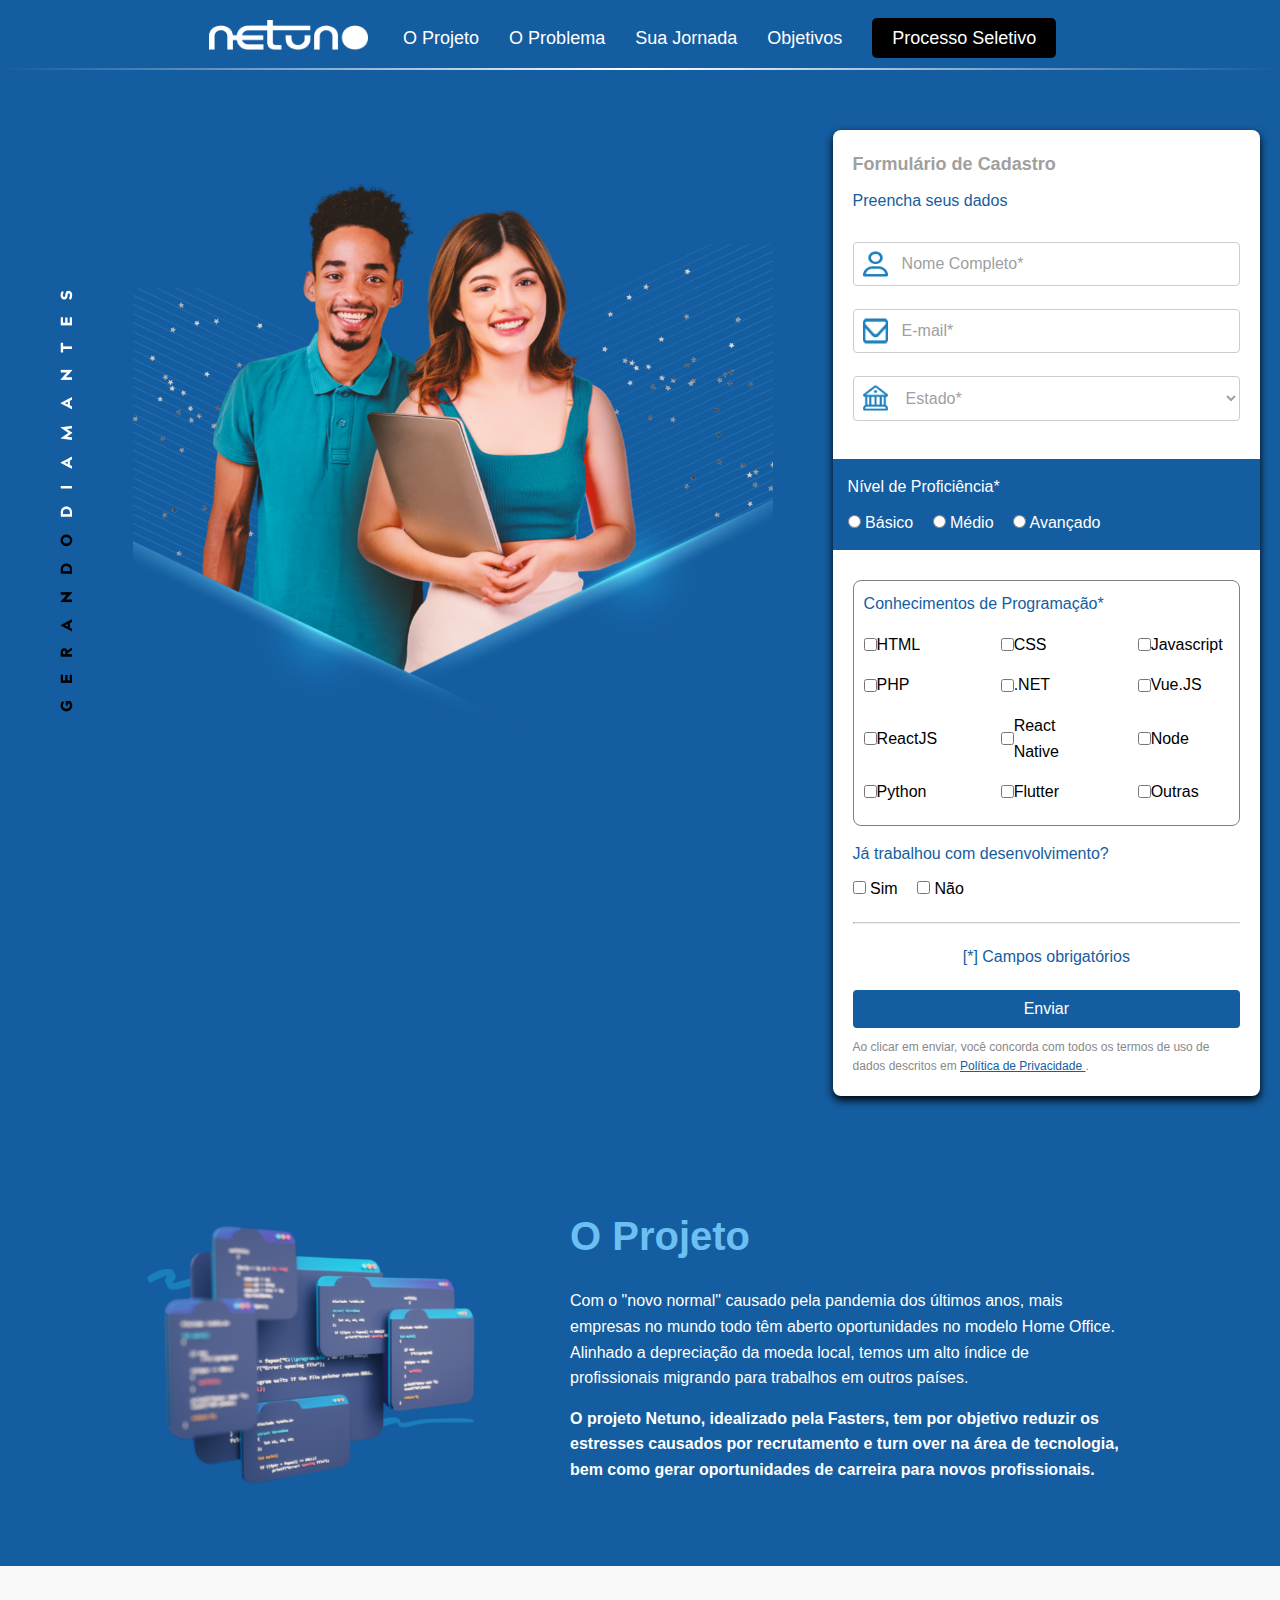
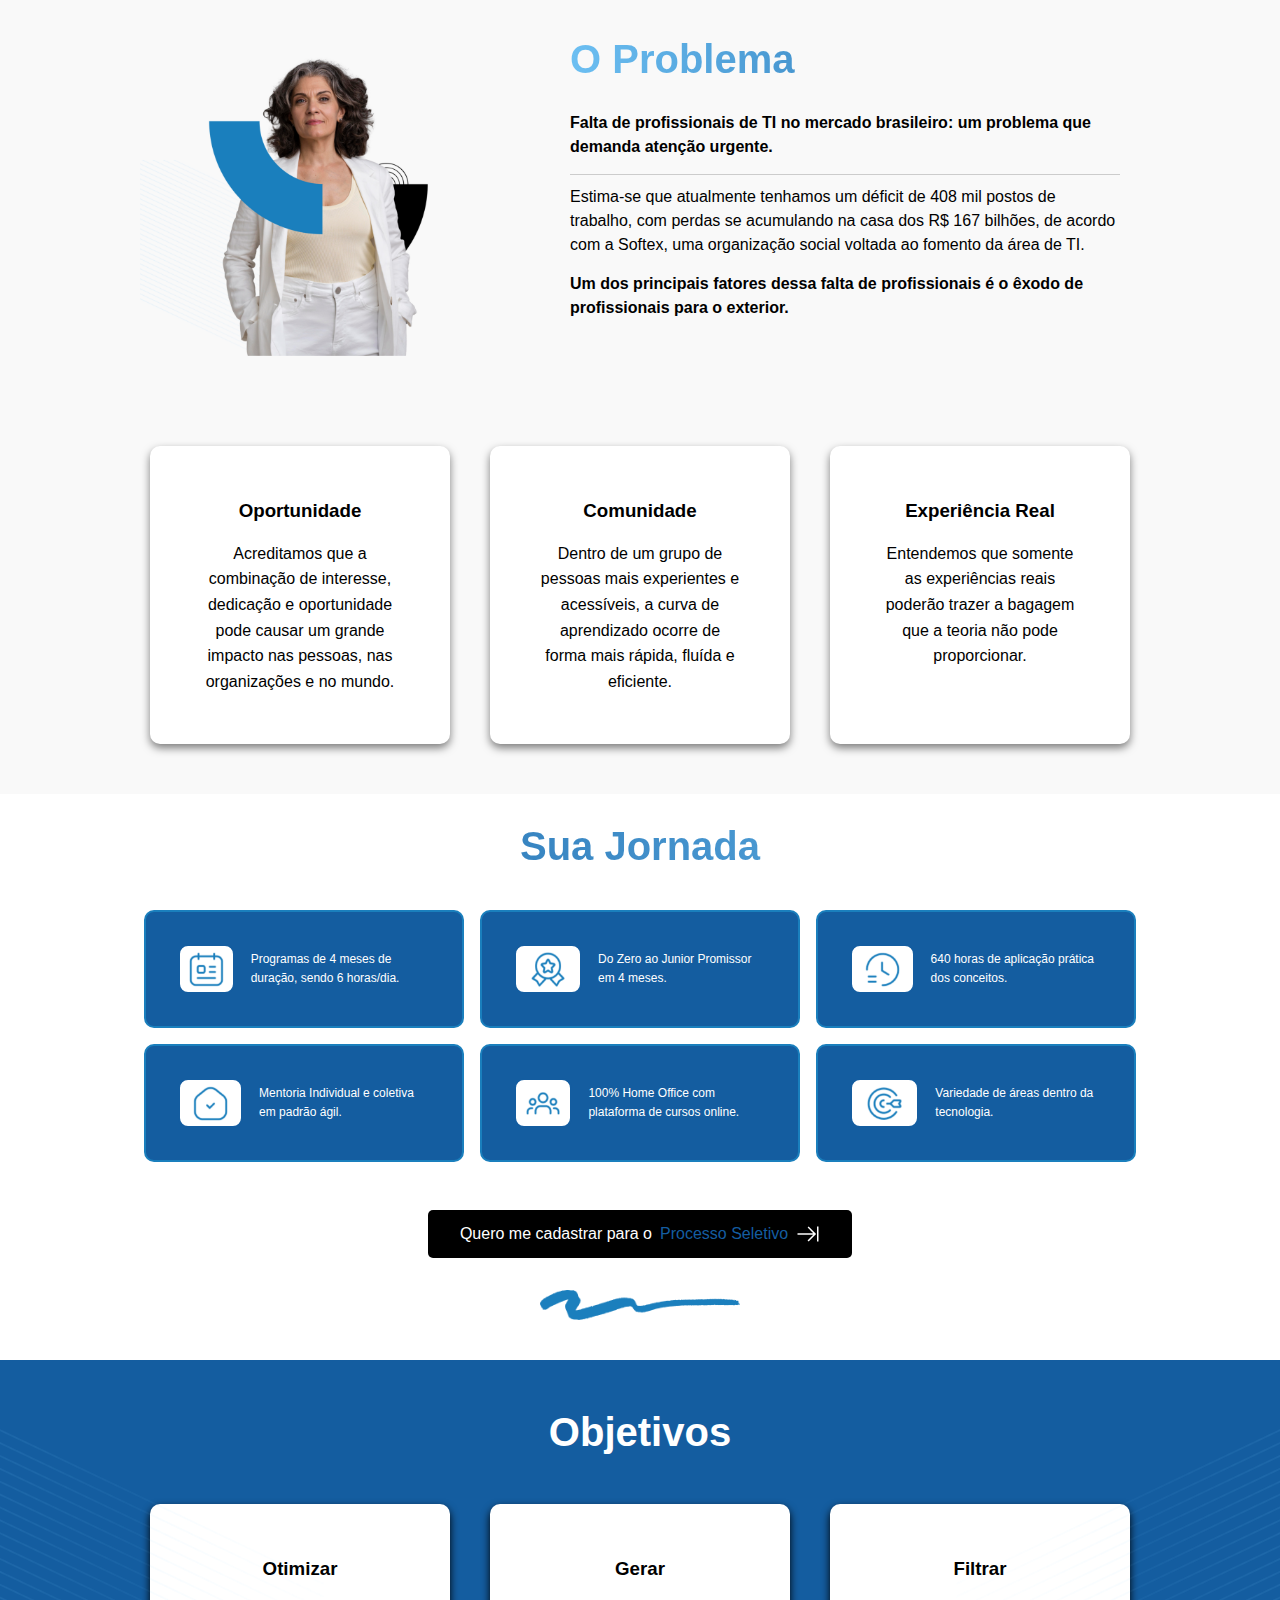
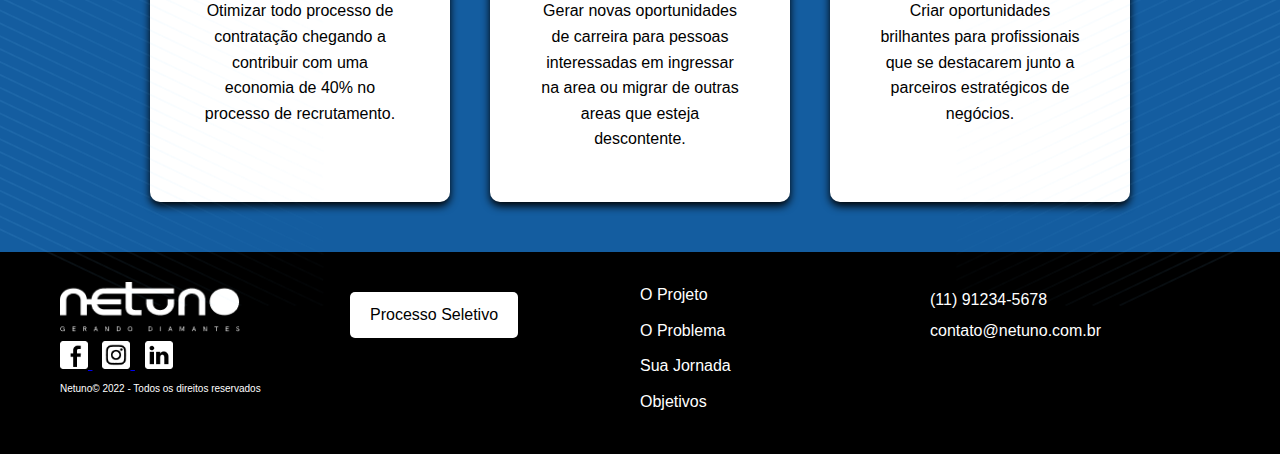
==== commit 375b6aff: "fixes and adjustments" ====
--- a/index.html
+++ b/index.html
@@ -66,23 +66,24 @@
                     <label><input type="radio" name="proficiency" value="avancado"> Avançado</label>
                 </div>
 
-                <div class="skills-box">
+                <div class="skills-container">
                     <p class="skills-title">Conhecimentos de Programação*</p>
                     <div class="checkbox-group">
                         <label><input type="checkbox" name="skills" value="html"> HTML</label>
                         <label><input type="checkbox" name="skills" value="css"> CSS</label>
                         <label><input type="checkbox" name="skills" value="javascript"> Javascript</label>
-						<label><input type="checkbox" name="skills" value="php"> PHP</label>
+                        <label><input type="checkbox" name="skills" value="php"> PHP</label>
                         <label><input type="checkbox" name="skills" value="net"> .NET</label>
-						<label><input type="checkbox" name="skills" value="vue"> Vue.JS</label>
-          		
-						<label><input type="checkbox" name="skills" value="react"> ReactJS</label>
+                        <label><input type="checkbox" name="skills" value="vue"> Vue.JS</label>
+                        <label><input type="checkbox" name="skills" value="react"> ReactJS</label>
                         <label><input type="checkbox" name="skills" value="reactnat"> React Native</label>
                         <label><input type="checkbox" name="skills" value="node"> Node</label>
-						<label><input type="checkbox" name="skills" value="python"> Python</label>
+                        <label><input type="checkbox" name="skills" value="python"> Python</label>
                         <label><input type="checkbox" name="skills" value="flutter"> Flutter</label>
                         <label><input type="checkbox" name="skills" value="outras"> Outras</label>
                     </div>	               
+                </div>
+                
                 <div class="experience-box">
                     <p>Já trabalhou com desenvolvimento?</p>
                     <label><input type="checkbox" name="experience" value="sim"> Sim</label>
@@ -94,10 +95,14 @@
                 <p class="required-fields">[*] Campos obrigatórios</p>
                 <div class="center-button">
                     <button type="submit" class="submit-button">Enviar</button>
-                </div>
-                
-
-                <p class="privacy-policy">Ao clicar em enviar, você concorda com todos os termos de uso de dados descritos em política de privacidade.</p>
+                </div>            
+
+                <p class="privacy-policy">
+                    Ao clicar em enviar, você concorda com todos os termos de uso de dados descritos em 
+                    <a href="https://www.fasters.com.br/politicasdeprivacidade" class="blue-text" target="_blank">
+                        Política de Privacidade
+                    </a>.
+                </p>
             </div>
         </div>
     </section>
@@ -131,7 +136,6 @@
             <p class="paragrafo-dois">Estima-se que atualmente tenhamos um déficit de 408 mil postos de trabalho, com perdas se acumulando na casa dos R$ 167 bilhões, de acordo com a Softex, uma organização social voltada ao fomento da área de TI.</p>
             <p class="paragrafo-tres">Um dos principais fatores dessa falta de profissionais é o êxodo de profissionais para o exterior.</p>
         </div>
-    </div>
     <div class="problems-container">
         <div class="problem-box">
             <h3>Oportunidade</h3>
@@ -146,6 +150,7 @@
             <p>Entendemos que somente as experiências reais poderão trazer a bagagem que a teoria não pode proporcionar.</p>
         </div>
     </div>
+</div>
 </section>
 
     <!-- Seção Jornada -->
--- a/css/style.css
+++ b/css/style.css
@@ -1,8 +1,10 @@
 :root{
-    --azul: #1A7FBD;
-    --azulpj: #1B7FBD;
+    --azul: #145da0;
+    --azulpj: #1A7FBD;
+    --azulc: #6CBFF2;
     --preto: #000000;
     --branco: #FFFFFF;
+    --brancopb: #F9F9F9;
 }
 
 * {
@@ -11,9 +13,25 @@
     box-sizing: border-box;
 }
 
+@font-face {
+    font-family: 'HK Grotesk';
+    src: url('fonts/HKGrotesk-Regular.woff2') format('woff2'),
+         url('fonts/HKGrotesk-Regular.woff') format('woff');
+    font-weight: normal;
+    font-style: normal;
+}
+
+@font-face {
+    font-family: 'HK Grotesk';
+    src: url('fonts/HKGrotesk-Bold.woff2') format('woff2'),
+         url('fonts/HKGrotesk-Bold.woff') format('woff');
+    font-weight: bold;
+    font-style: normal;
+}
+
 /* Estilos do corpo */
 body {
-    font-family: Arial, sans-serif;
+    font-family: 'HK Grotesk', 'Arial', sans-serif;
     line-height: 1.6;
     background-color: var(--azul);
 }
@@ -82,7 +100,7 @@
     padding: 40px 20px;
     justify-content: space-between;
     align-items: flex-start;
-    gap: 20px; /* Ajusta o espaçamento entre os elementos */
+    gap: 20px;
 }
 
 .image-container_form {
@@ -105,15 +123,15 @@
 }
 .form-container {
     width: 50%;
-    padding-left: 40px; /* Aumenta a distância da lateral esquerda */
-    box-sizing: border-box; /* Inclui o padding no cálculo da largura */
+    padding-left: 40px;
+    box-sizing: border-box;
 }
 
 .form-box {
     background-color: var(--branco);
     padding: 20px;
     border-radius: 8px;
-    box-shadow: 0 4px 8px rgba(0, 0, 0, 0.1);
+    box-shadow: 0 4px 8px var(--preto);
     border-top-left-radius: 8px;
     border-bottom-right-radius: 8px;
     border-image-source: linear-gradient(to right, var(--azul), var(--azul));
@@ -129,7 +147,7 @@
     border-radius: 4px;
     box-sizing: border-box;
     color: #A0A0A0;
-    font-size: 16px; /* Tamanho da fonte consistente */
+    font-size: 16px;
 }
 
 .form-title {
@@ -139,7 +157,7 @@
 }
 
 .form-subtitle {
-    color: #1A7FBD;
+    color: var(--azul);
     font-size: 16px;
     margin-bottom: 20px;
 }
@@ -154,8 +172,8 @@
     left: 10px;
     top: 50%;
     transform: translateY(-50%);
-    width: 25px; /* Tamanho do ícone */
-    height: 25px; /* Tamanho do ícone */
+    width: 25px; 
+    height: 25px; 
 }
 
 .input-group input, 
@@ -167,7 +185,7 @@
     color: #A0A0A0;
     font-size: 16px; 
     box-sizing: border-box;    
-    background-color: white;
+    background-color: var(--branco);
 }
 
 .input-group input::placeholder {
@@ -175,9 +193,8 @@
 }
 
 .proficiency-box {
-    background-color:#1A7FBD;
+    background-color:var(--azul);
     padding: 15px;
-    /*border-radius: 4px;*/
     margin-top: 30px;
     margin-bottom: 30px;
     margin-left: -20px;
@@ -194,25 +211,27 @@
     margin-right: 15px;
 }
 
-.skills-box {
+.skills-container {
+    border: 1px solid gray; 
+    border-radius: 8px; 
+    padding: 10px; 
     margin-bottom: 15px;
 }
 
 .skills-title {
-    color: #1A7FBD;
+    color: var(--azul);
     margin-bottom: 15px;
 }
 
 .checkbox-group {
     display: flex;
-    flex-wrap: wrap; /* Permite que os itens quebrem linha */
-    justify-content: space-between; /* Espaço entre os itens */
-    margin-bottom: 15px;
-    width: 100%; /* Garante que o grupo de checkboxes ocupe a largura completa */
+    flex-wrap: wrap;
+    justify-content: space-between;
+    gap: 5px; 
 }
   
 .checkbox-group label {
-    width: 48%; /* Garante que cada checkbox ocupe metade da largura do grupo */
+    width: 25%;
     display: flex;
     align-items: center;
     margin-bottom: 10px;
@@ -223,7 +242,7 @@
 }
 
 .experience-box p {
-    color: #1A7FBD;
+    color: var(--azul);
     margin-bottom: 10px;
 }
 
@@ -237,14 +256,14 @@
 }
 
 .required-fields {
-    color: #1A7FBD;
+    color: var(--azul);
     margin-bottom: 20px;
     text-align: center;
 }
 
 .submit-button {
-    background-color: #1A7FBD;
-    color: #fff;
+    background-color: var(--azul);
+    color: var(--branco);
     padding: 10px;
     border: none;
     border-radius: 4px;
@@ -260,7 +279,7 @@
 }
 
 .submit-button:hover {
-    background-color: #1A7FBD;
+    background-color: var(--azul);
 }
 
 .privacy-policy {
@@ -269,37 +288,10 @@
     margin-top: 10px;
 }
 
-/* Estilo para seções e containers de "Projeto" e "Problema" */
-/* Seção de projeto */
-.project-section {
-    background-color: var(--preto);
-    padding: 40px;
-    display: flex;
-    justify-content: center;
-    align-items: center;
-}
-
-.project-content {
-    display: flex;
-    align-items: center;
-    gap: 80px;
-    max-width: 1200px;
-    width: 100%;
-    flex-wrap: wrap;
-}
-
-.image-container {
-    flex: 1;
-    display: flex;
-    justify-content: center;
-    align-items: center;
-}
-
-.image-container img {
-    max-width: 100%;
-    height: auto;
-    border-radius: 8px;
-}
+.blue-text {
+    color: var(--azul);
+}
+
 /* Estilo para a seção "O Projeto" */
 #projeto {
     background-color: var(--azul);
@@ -307,15 +299,33 @@
     padding: 40px; 
     text-align: left;
 }
+.project-section {
+    padding: 40px;
+    display: flex;
+    justify-content: center;
+    align-items: center;
+}
+
+.project-content {
+    display: flex;
+    align-items: center;
+    gap: 80px;
+    max-width: 1000px;
+    width: 100%;
+    flex-wrap: wrap;
+}
 
 .project-text {
     flex: 2;
-    color: var(--branco);
+    max-width: 55%;
+    text-align: left; 
+    color: var(--branco); 
+    margin-right: 20px;
 }
 
 /* Estilo para o título (h2) da seção "O Projeto" */
 .titulo-project {
-    color: #b8ddf5;
+    color: var(--azulc);
     margin-bottom: 20px;
     font-size: 2.5rem;
     text-align: left;
@@ -340,51 +350,57 @@
 
 .image-container_proj {
     flex: 1;
-    max-width: 30%;
-    text-align: left; 
-    margin-left: 20px;
+    display: flex;
+    justify-content: center;
+    align-items: center;
 }
 
 .image-container_proj img {
     width: 100%;
-    height: auto;
-    display: block;
+    height: auto;    
     border-radius: 8px;
 }
 
-/* Estilo específico para a seção Problema */
+/* Estilo para a seção "O Problema" */
 #problema {
-    background-color: var(--branco);
+    background-color: var(--brancopb);
     padding: 40px; 
     text-align: left;
 }
 
 .problem-section {
     display: flex;
+    justify-content: center;
+    align-items: center;
+    padding: 40px;
+}
+
+.problemas-box-div{
+    display: flex;
     flex-direction: column;
     align-items: center;
-    padding: 40px 20px;
+    padding: 40px;
 }
 
 .problem-content {
     display: flex;
-    justify-content: center;
-    align-items: flex-start;
-    gap: 20px; /* Reduz o espaçamento entre imagem e texto */
-    padding: 20px; 
+    align-items: center;
+    gap: 80px;
+    max-width: 1000px;
+    width: 100%;
+    flex-wrap: wrap;
 }
 
 .image-container_prob {
     flex: 1;
-    max-width: 30%; /* Ajusta a largura da imagem */
-    text-align: left; 
-    margin-left: 20px;
+    display: flex;
+    justify-content: center;
+    align-items: center;
 }
 
 .image-container_prob img {
-    width: 100%;
+    max-width: 100%;
     height: auto;
-    display: block;
     border-radius: 8px;
 }
 
@@ -430,7 +446,7 @@
 /* Estilo para o titulo "Os Problemas" */
 .titulo-problem {
     font-size: 2.5rem;
-    background: linear-gradient(to right, #b8ddf5, var(--azul));
+    background: linear-gradient(to right, var(--azulc), var(--azul));
     -webkit-background-clip: text;
     -webkit-text-fill-color: transparent;
     margin-bottom: 20px;
@@ -439,7 +455,7 @@
 
 /* Estilo para os parágrafos */
 .problem-text p {
-    font-family: 'Arial', sans-serif;
+    font-family: 'HK Grotesk','Arial', sans-serif;
     font-size: 16px; 
     line-height: 1.5; 
     margin-bottom: 15px;
@@ -481,7 +497,7 @@
 
 .titulo-jornada {
     font-size: 2.5rem;
-    background: linear-gradient(to right, var(--azul), #b8ddf5);
+    background: linear-gradient(to right, var(--azul), var(--azulc));
     -webkit-background-clip: text;
     -webkit-text-fill-color: transparent;
     margin-bottom: 2rem;
@@ -496,13 +512,13 @@
 }
 
 .journey-box {
-    background-color: rgb(15, 147, 199);
-    color: white;
+    background-color: var(--azul);
+    color: var(--branco);
     width: 320px;
     margin-bottom: 16px;
     padding: 2rem;
     border-radius: 10px; 
-    border: 2px solid var(--azul); 
+    border: 2px solid var(--azulpj); 
     display: flex;
     align-items: center;
     font-size: 12px;   
@@ -517,7 +533,7 @@
     display: flex;
     justify-content: center;
     align-items: center;
-    background-color: white; 
+    background-color: var(--branco); 
 }
 
 .journey-box img {
@@ -527,8 +543,8 @@
 }
 
 .botao-processo {
-    background-color: black;
-    color: white;
+    background-color: var(--preto);
+    color: var(--branco);
     padding: 0.75rem 2rem;
     border: none;
     border-radius: 5px;
@@ -553,7 +569,7 @@
 }
 
 .seta-icone {
-    width: 1.5rem; /* Ajuste o tamanho da seta conforme necessário */
+    width: 1.5rem; 
     height: auto;
     display: inline-block;
     vertical-align: middle;
@@ -599,10 +615,11 @@
     margin: 10px; 
     border-radius: 10px;
     text-align: center;
-    box-shadow: 0 4px 8px rgba(0, 0, 0, 0.5);
+    box-shadow: 0 4px 8px var(--preto);
     transition: transform 0.2s ease-in-out;
 }
 
+/*Achei que seria legal :) */
 .objective-box:hover {
     transform: translateY(-5px);
 }
@@ -712,7 +729,7 @@
 }
 
 .footer-column ul li a {
-    color: white;
+    color: var(--branco);
     text-decoration: none;
 }
 
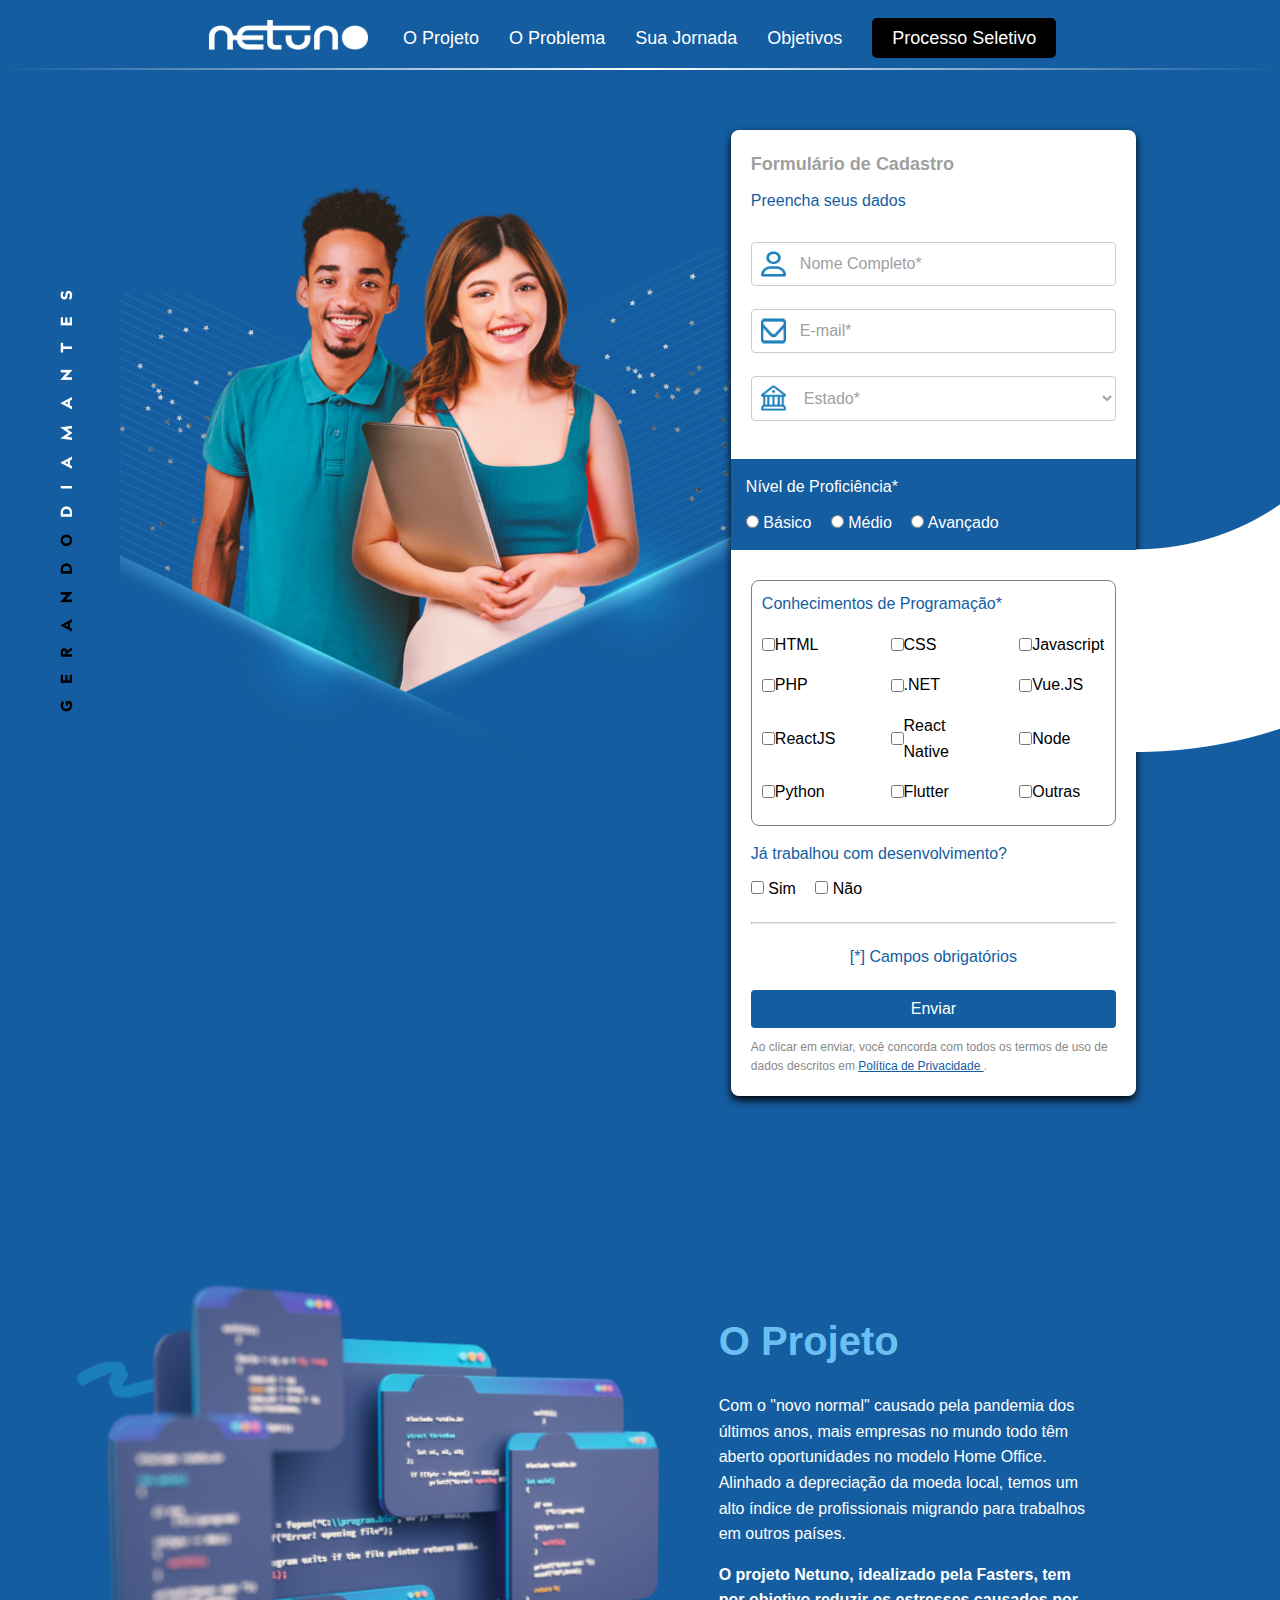
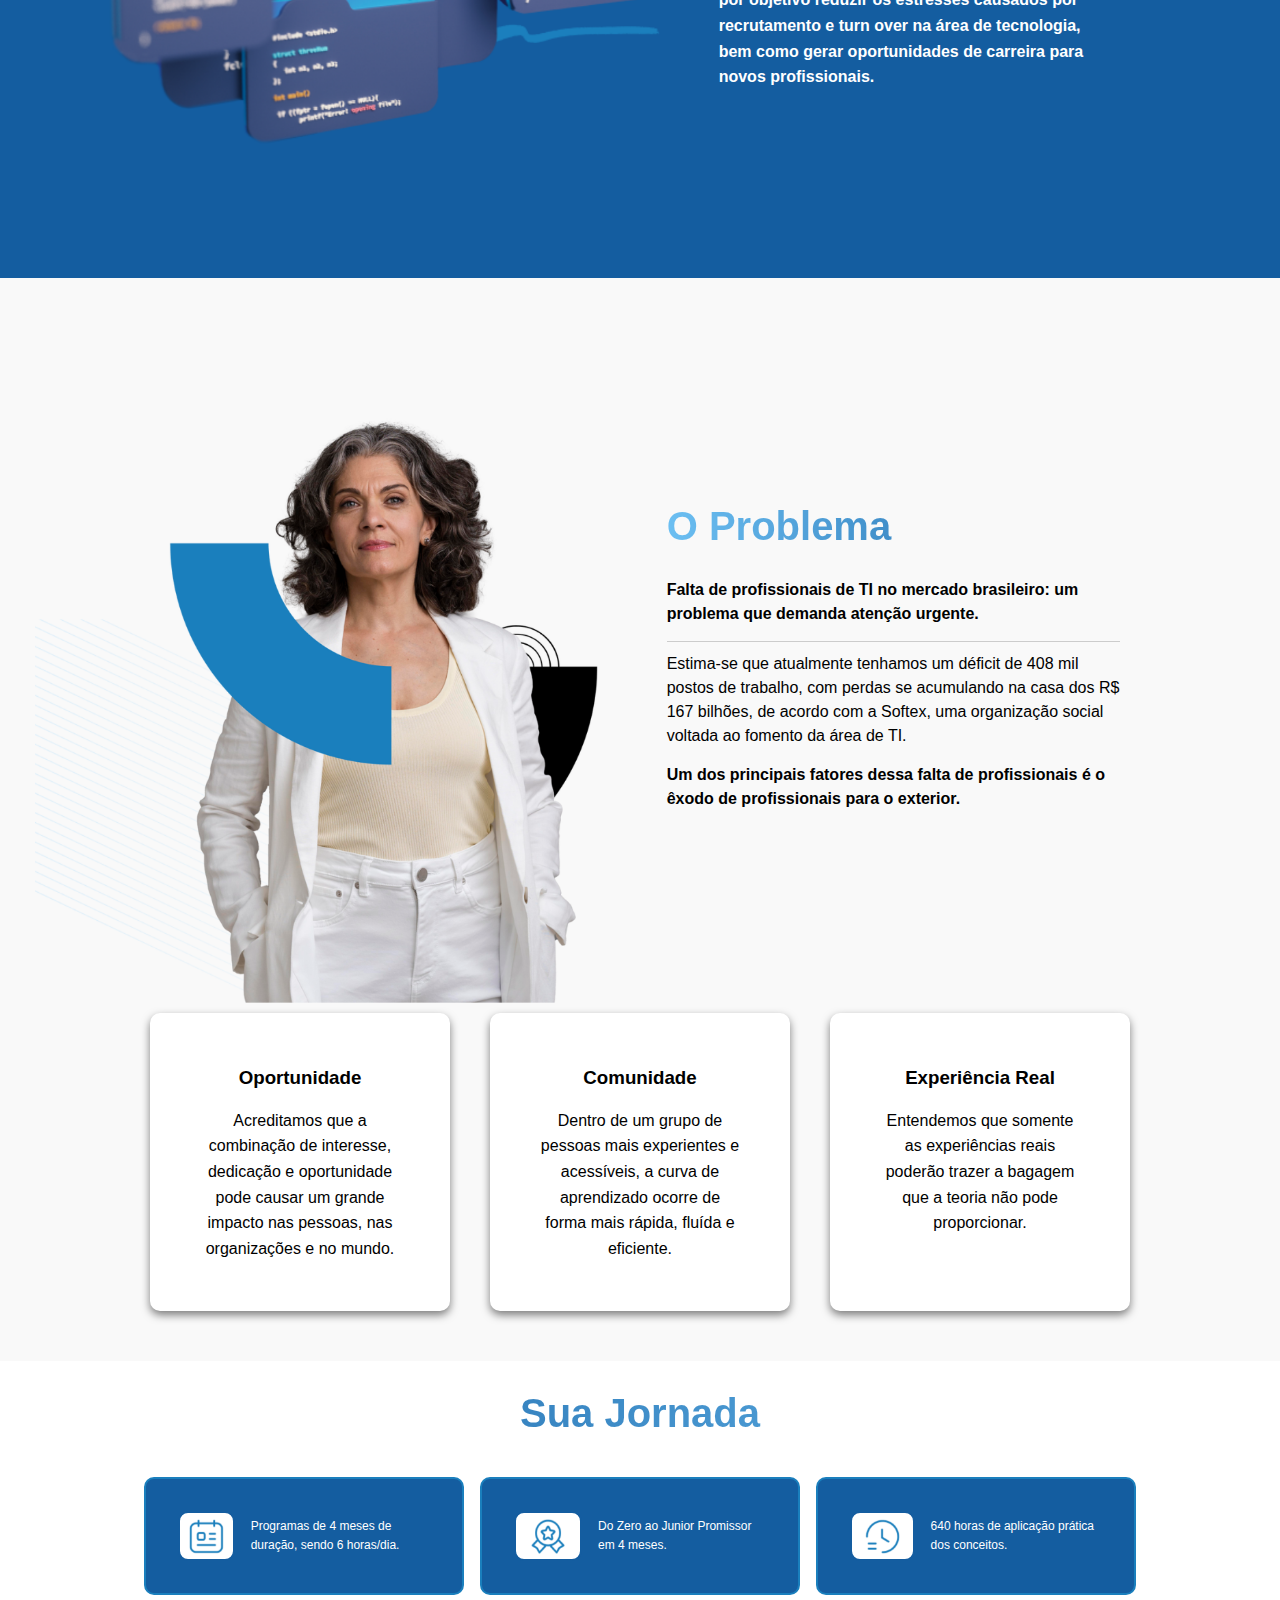
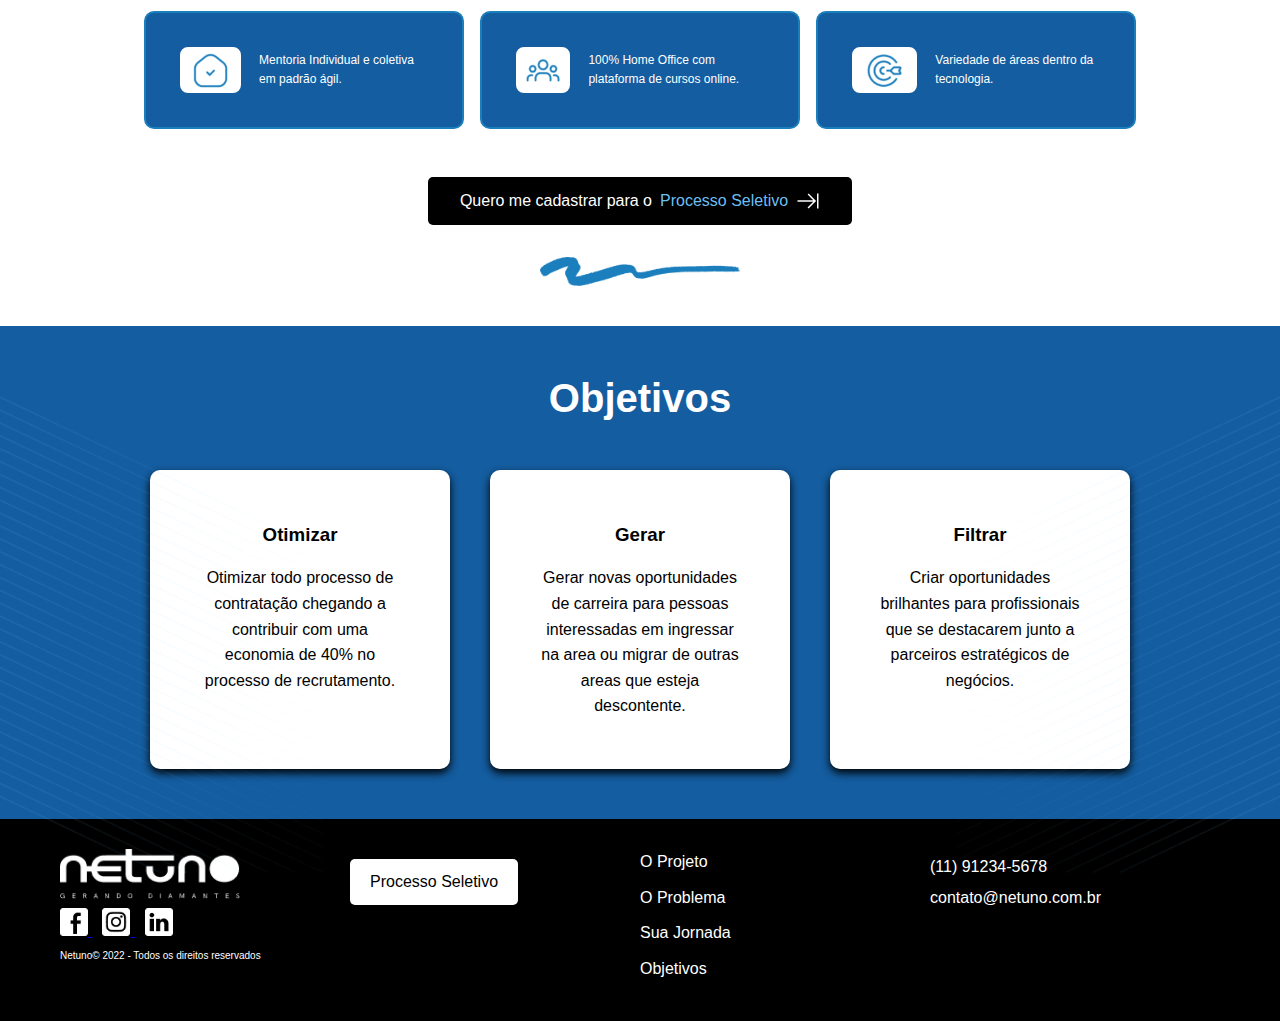
==== commit 77a6dcb8: "edit css" ====
--- a/index.html
+++ b/index.html
@@ -105,6 +105,9 @@
                 </p>
             </div>
         </div>
+        <div class="image-vertical-form">
+            <img src="../imgs/vetor_lateral_form.png" alt="vetor lateral">
+        </div>
     </section>
     <!-- Seções -->
     <!-- Seção Projeto-->
--- a/css/style.css
+++ b/css/style.css
@@ -7,7 +7,9 @@
     --brancopb: #F9F9F9;
 }
 
-* {
+*,
+*::before,
+*::after {
     margin: 0;
     padding: 0;
     box-sizing: border-box;
@@ -34,6 +36,7 @@
     font-family: 'HK Grotesk', 'Arial', sans-serif;
     line-height: 1.6;
     background-color: var(--azul);
+    overflow-x: hidden;
 }
 
 /* Estilo do menu */
@@ -101,30 +104,40 @@
     justify-content: space-between;
     align-items: flex-start;
     gap: 20px;
+    width: 100%;
 }
 
 .image-container_form {
-    width: 70%;
+    width: 40%;
     display: flex;
     justify-content: center;
     align-items: center;
 }
 
 .image-container_form img {
-    width: 100%; 
+    width: 150%; 
     height: auto;
     display: block;
 }
 
 .image-vertical{
+    width: 10%;
     margin: 40px;
     padding-top: 120px;
 
 }
+
+.image-vertical-form{
+    width: 10%;
+    padding-top: 166px;
+    margin-left: -20px
+}
+
 .form-container {
-    width: 50%;
+    width: 40%;
     padding-left: 40px;
     box-sizing: border-box;
+    justify-content: start;
 }
 
 .form-box {
@@ -136,6 +149,7 @@
     border-bottom-right-radius: 8px;
     border-image-source: linear-gradient(to right, var(--azul), var(--azul));
     border-image-slice: 1;
+    width: 100%;
 }
 
 input[type=text], select {
@@ -313,6 +327,7 @@
     max-width: 1000px;
     width: 100%;
     flex-wrap: wrap;
+    padding: 20px;
 }
 
 .project-text {
@@ -349,16 +364,20 @@
 }
 
 .image-container_proj {
-    flex: 1;
-    display: flex;
-    justify-content: center;
-    align-items: center;
+    flex: 1 1 30%;
+    display: flex;
+    justify-content: center;
+    align-items: center;
+    max-width: 600px;
+    margin: auto;
 }
 
 .image-container_proj img {
-    width: 100%;
+    width: 130%;
     height: auto;    
     border-radius: 8px;
+    object-fit: cover;
+    margin-right: 10%;
 }
 
 /* Estilo para a seção "O Problema" */
@@ -385,23 +404,26 @@
 .problem-content {
     display: flex;
     align-items: center;
-    gap: 80px;
     max-width: 1000px;
     width: 100%;
     flex-wrap: wrap;
 }
 
 .image-container_prob {
-    flex: 1;
-    display: flex;
-    justify-content: center;
-    align-items: center;
+    flex: 1 1 30%;
+    display: flex;
+    justify-content: center;
+    align-items: center;
+    max-width: 600px;
+    margin: auto;
 }
 
 .image-container_prob img {
-    max-width: 100%;
+    max-width: 130%;
     height: auto;
     border-radius: 8px;
+    object-fit: cover;
+    margin-right: 10%;
 }
 
 .problem-text {
@@ -565,7 +587,7 @@
 }
 
 .botao-processo .texto-azul {
-    color: var(--azul);
+    color: var(--azulc);
 }
 
 .seta-icone {
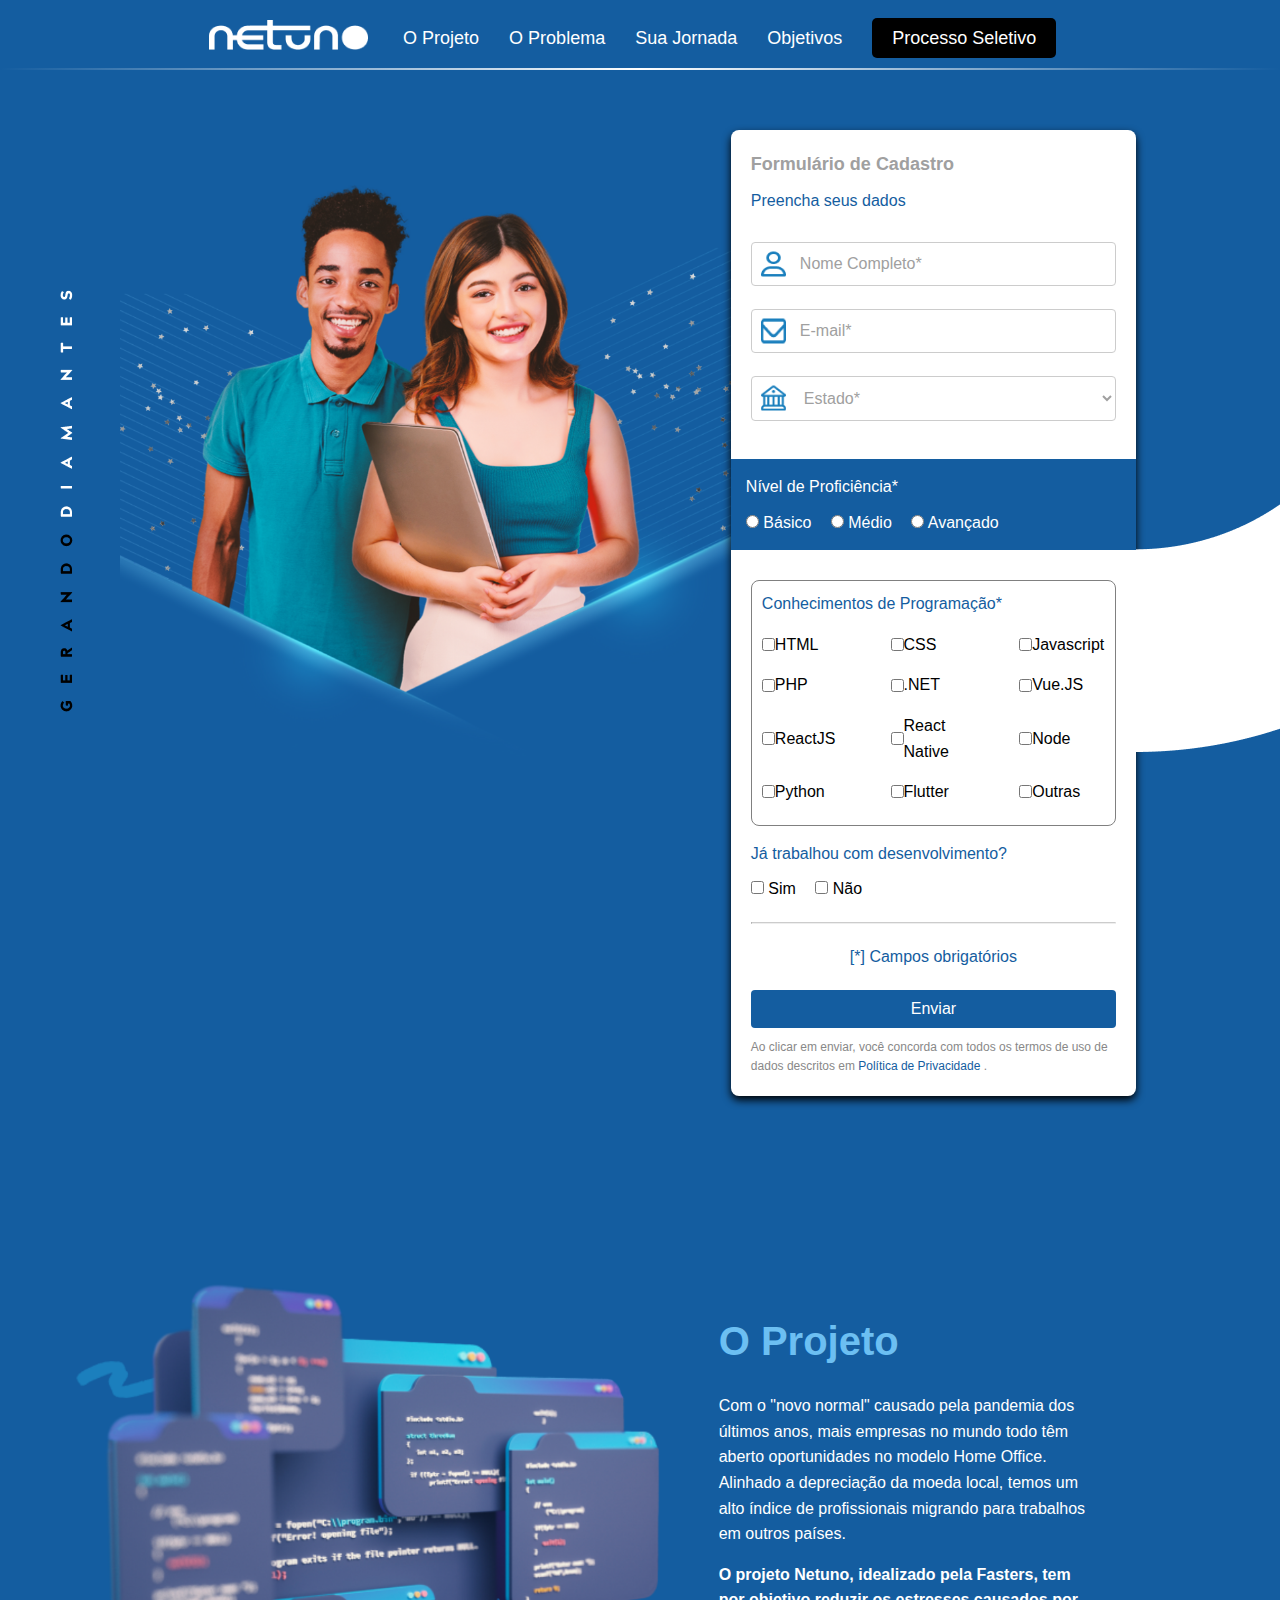
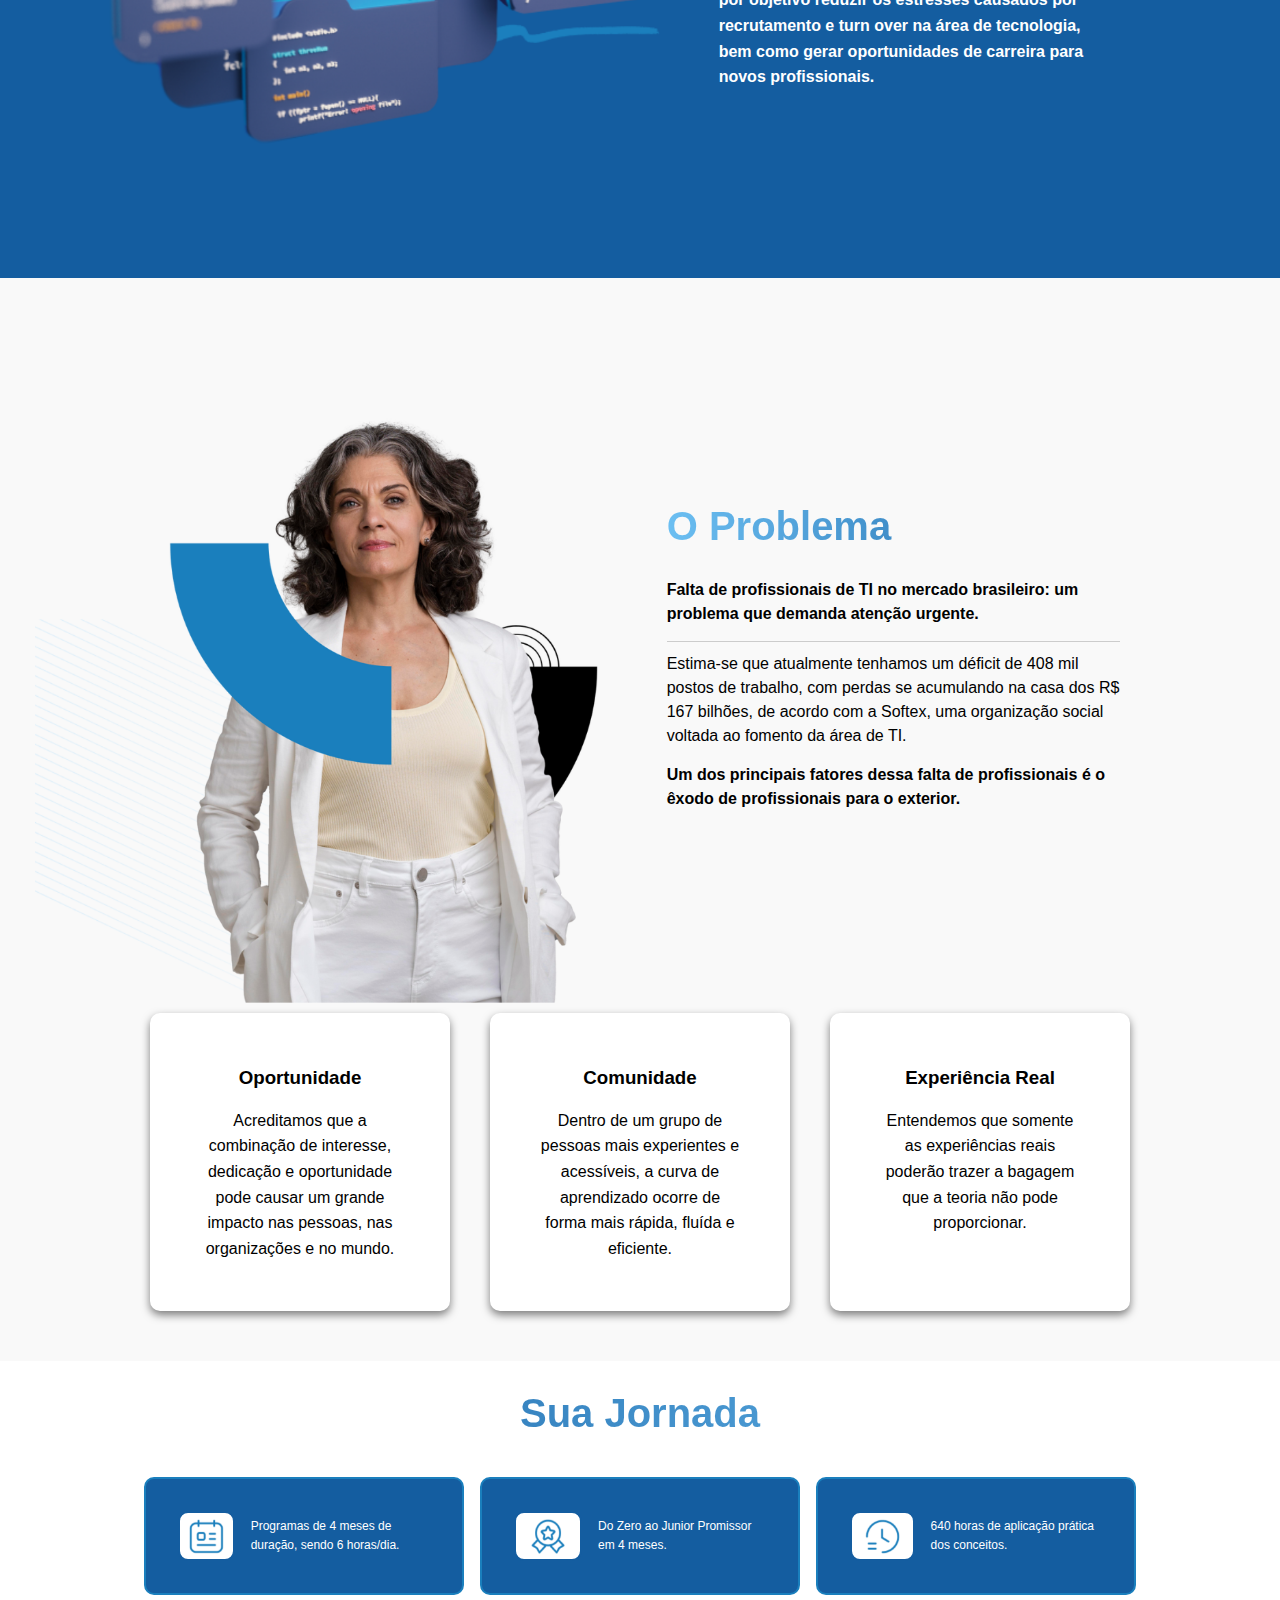
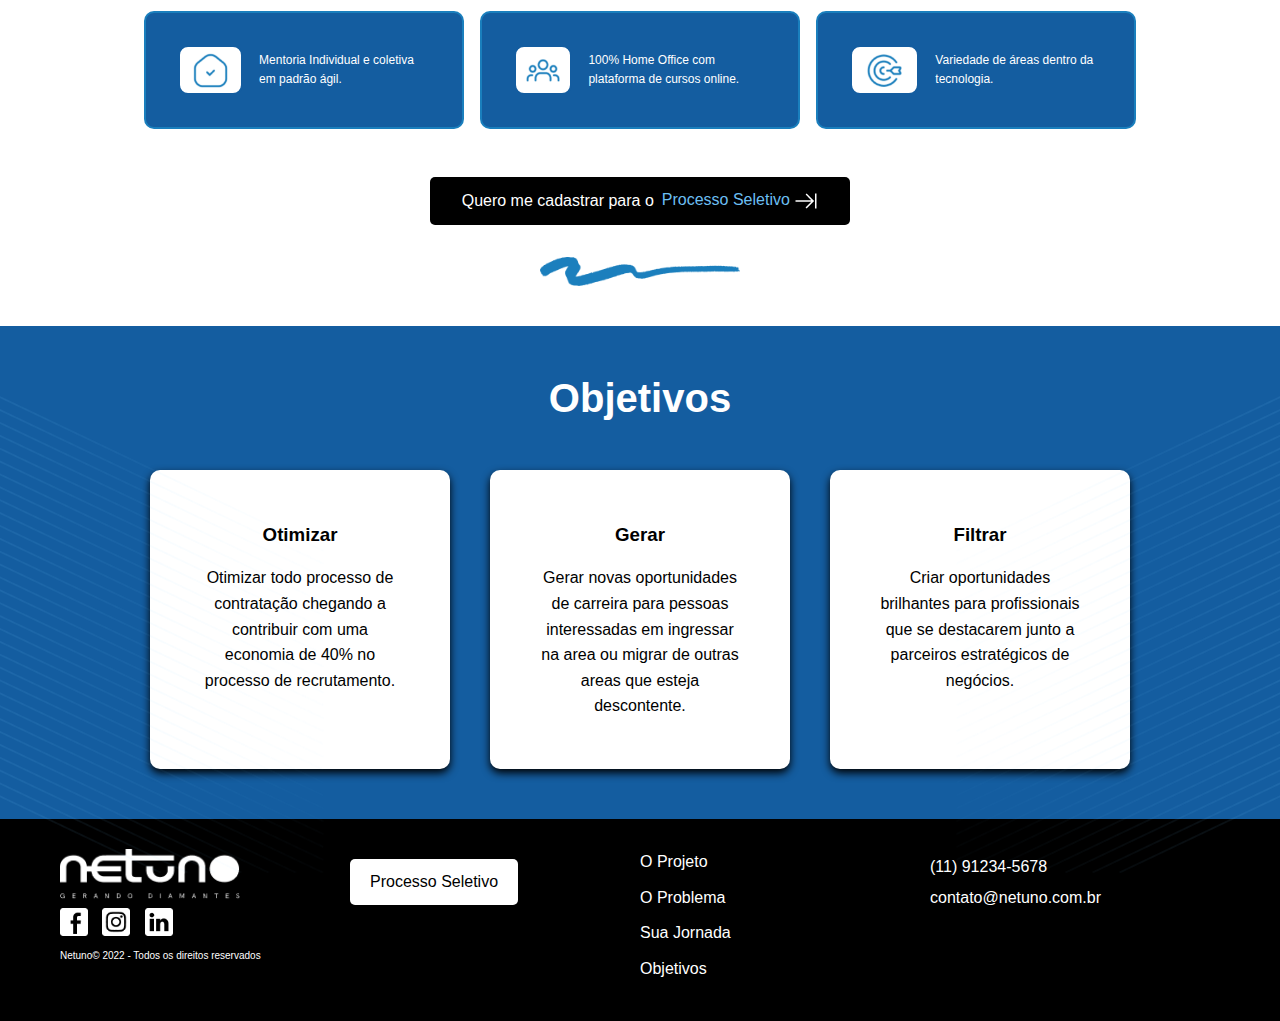
==== commit 4df569fc: "final adjustment" ====
--- a/index.html
+++ b/index.html
@@ -27,7 +27,7 @@
     </header>
 
     <!-- Seção com imagem e formulário -->
-    <section class="form-section">
+    <section id="processo-seletivo" class="form-section">
         <div class="image-vertical">
             <img src="../imgs/frase_gerandodiamantes.png" alt="frase gerando diamentes">
         </div>
@@ -199,12 +199,14 @@
                 <p>Variedade de áreas dentro da tecnologia.</p>          
             </div>
         </div>
-        <div class="button-journey">
-            <button class="botao-processo">
-                <span>Quero me cadastrar para o </span>
-                <span class="texto-azul">Processo Seletivo</span>
-                <img src="../imgs/seta_icon_processo.png" alt="icone Seta" class="seta-icone" >
-            </button>
+        <div class="button-journey">            
+                <button class="botao-processo">
+                    <span>Quero me cadastrar para o </span>
+                    <a href="#processo-seletivo">
+                    <span class="texto-azul">Processo Seletivo</span>
+                    <img src="../imgs/seta_icon_processo.png" alt="icone Seta" class="seta-icone">
+                </button>
+            </a>
         </div>
         <img src="../imgs/pincel_img.png" alt="Imagem pincel" class="imagem-pincel">
     </section>
--- a/css/style.css
+++ b/css/style.css
@@ -37,6 +37,11 @@
     line-height: 1.6;
     background-color: var(--azul);
     overflow-x: hidden;
+}
+
+body a {
+    text-decoration: none;
+    color: inherit; 
 }
 
 /* Estilo do menu */
@@ -431,7 +436,7 @@
     max-width: 55%; 
     text-align: left; 
     color: var(--preto); 
-    margin-right: 20px; /* Afasta o texto da borda direita */
+    margin-right: 20px; 
 }
 
 .problems-container {
@@ -456,6 +461,7 @@
     transition: transform 0.2s ease-in-out;
 }
 
+/*Achei que seria legal :) */
 .problem-box:hover {
     transform: translateY(-5px);
 }
@@ -576,6 +582,7 @@
     align-items: center;
     justify-content: center;
     gap: 0.5rem;
+    
 }
 
 .button-journey {
